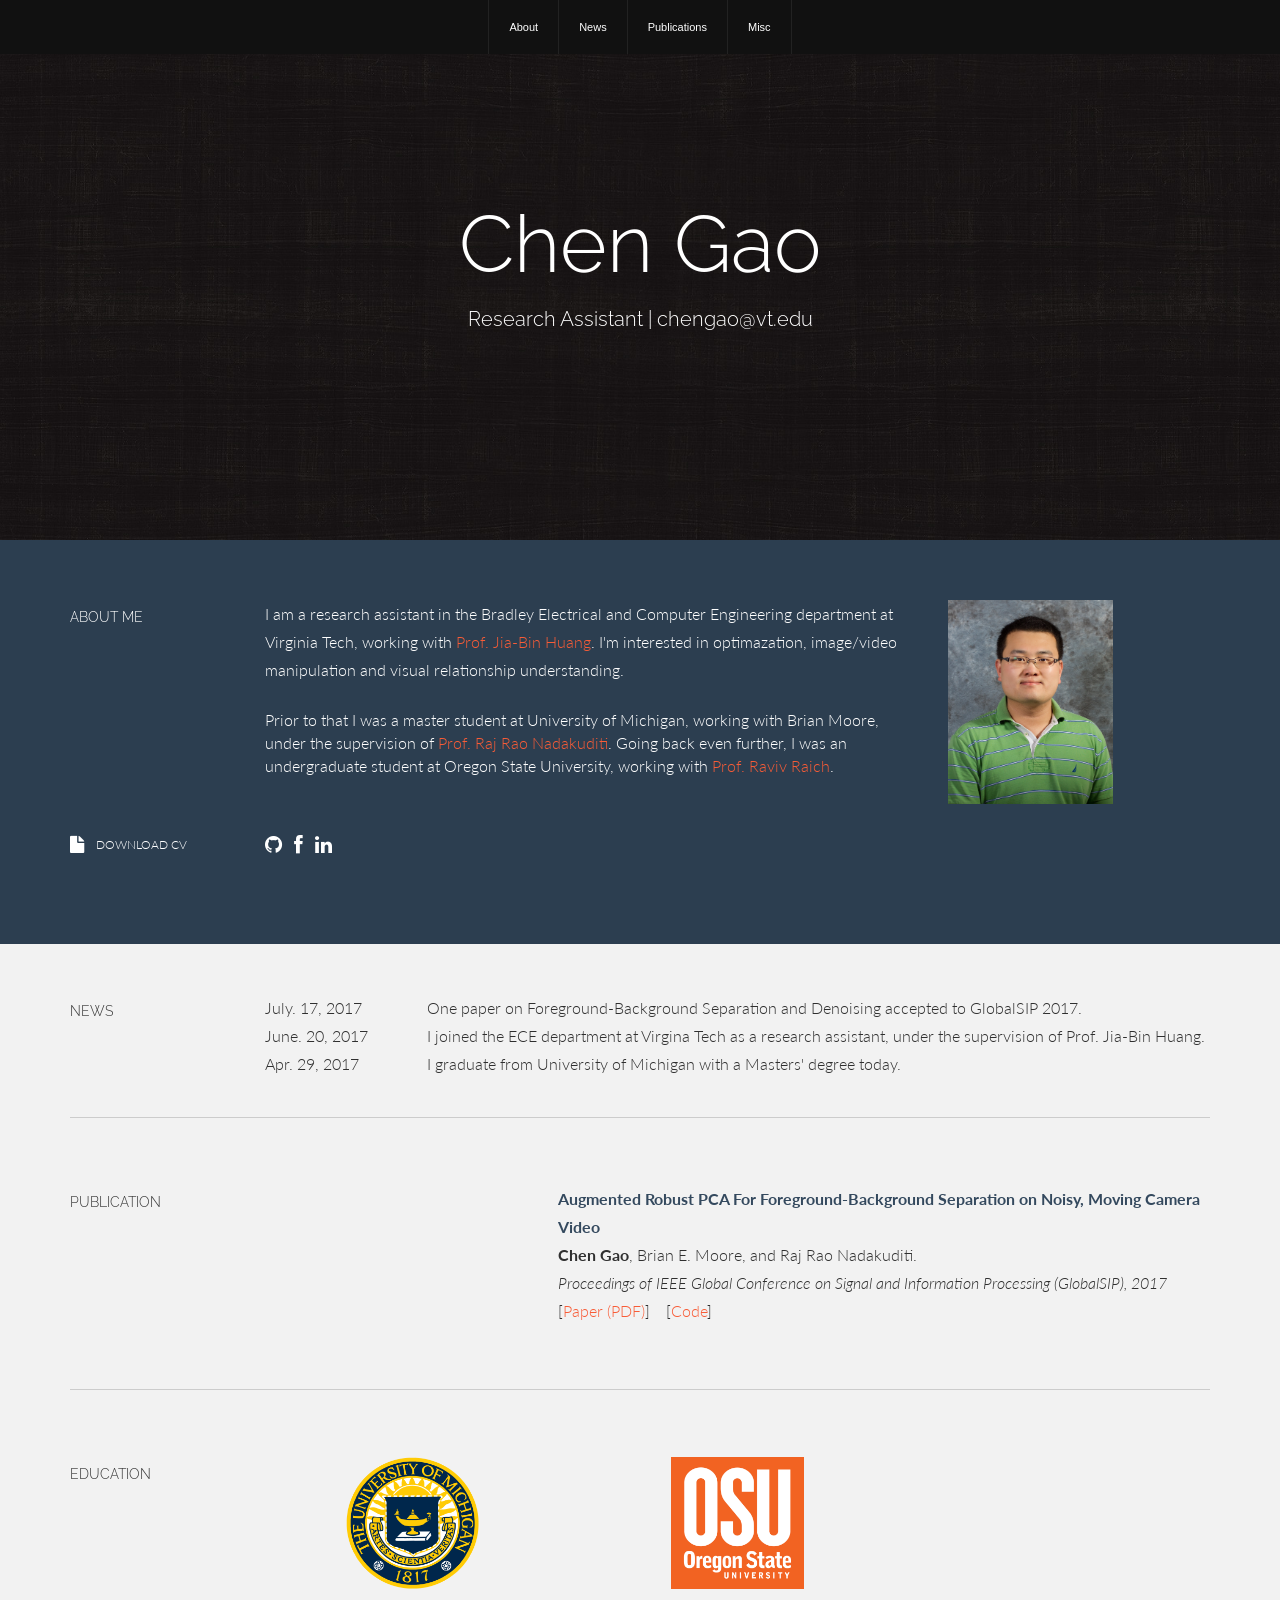
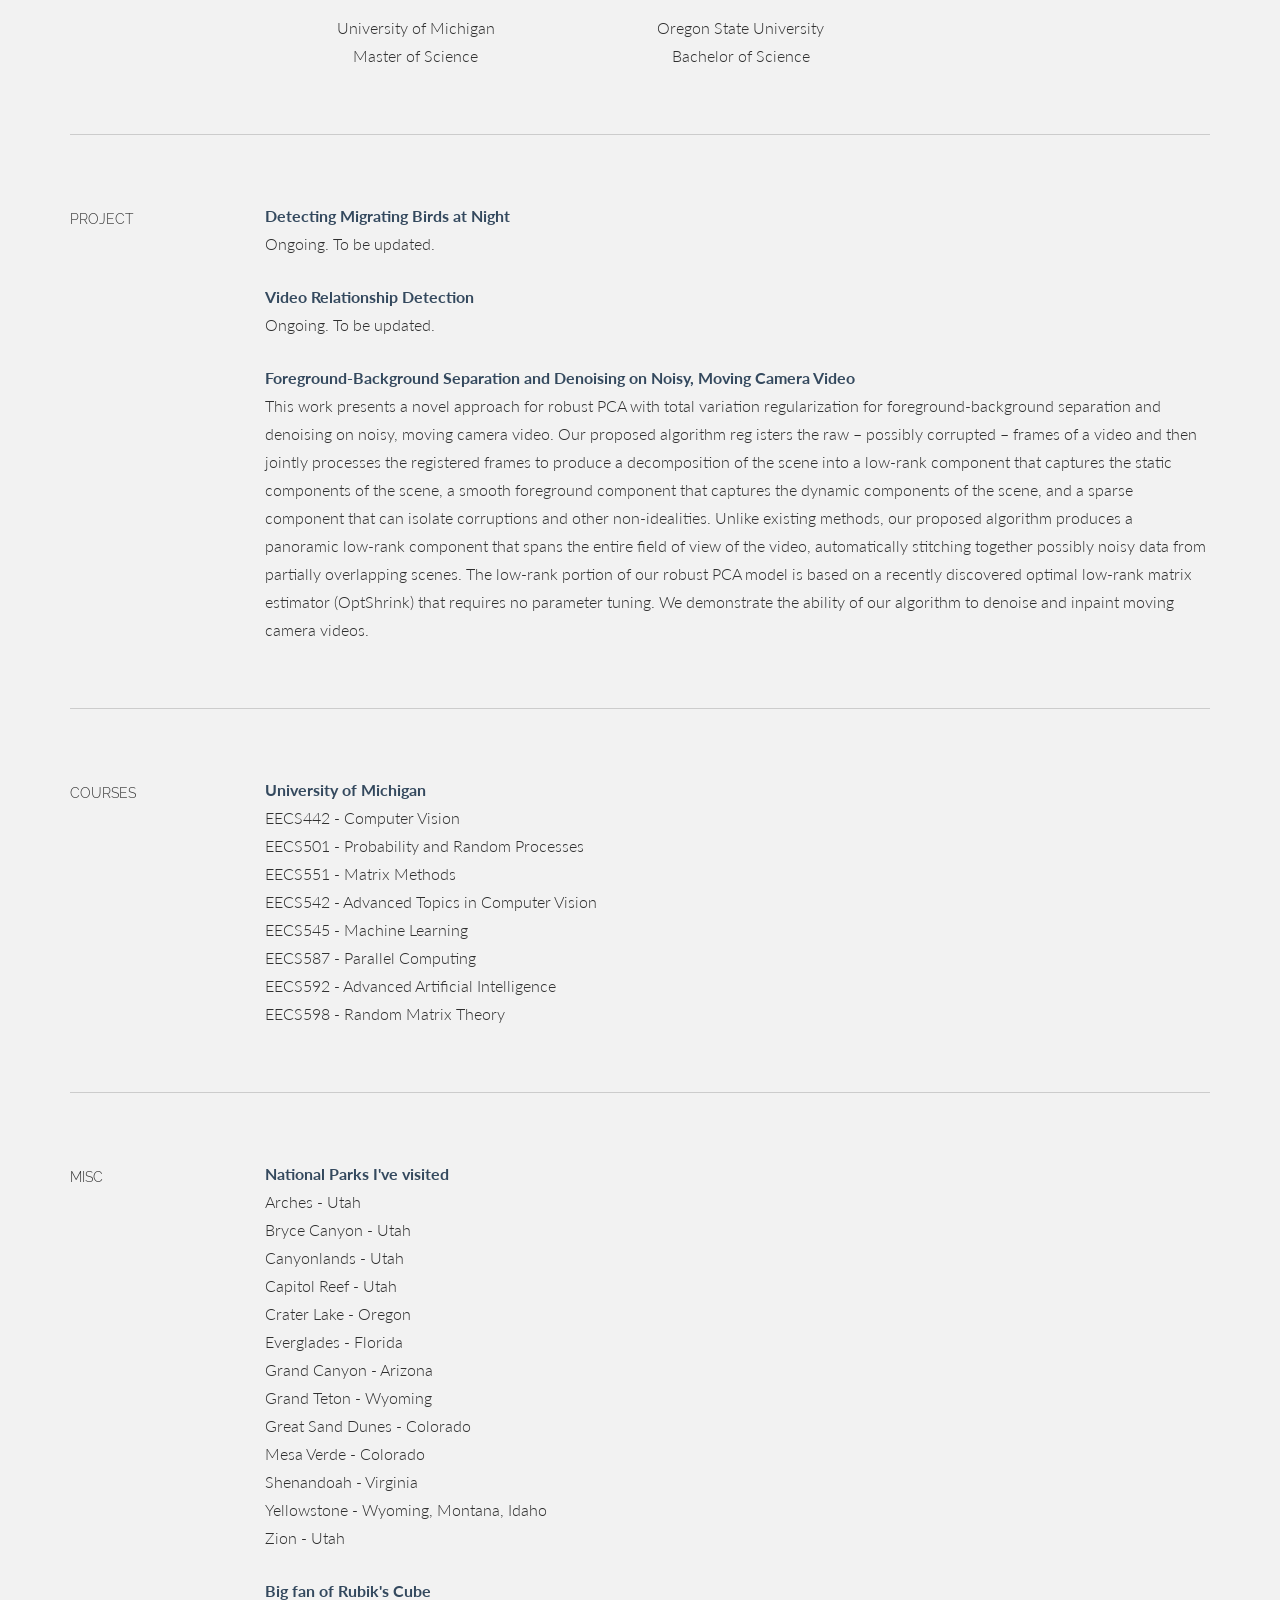
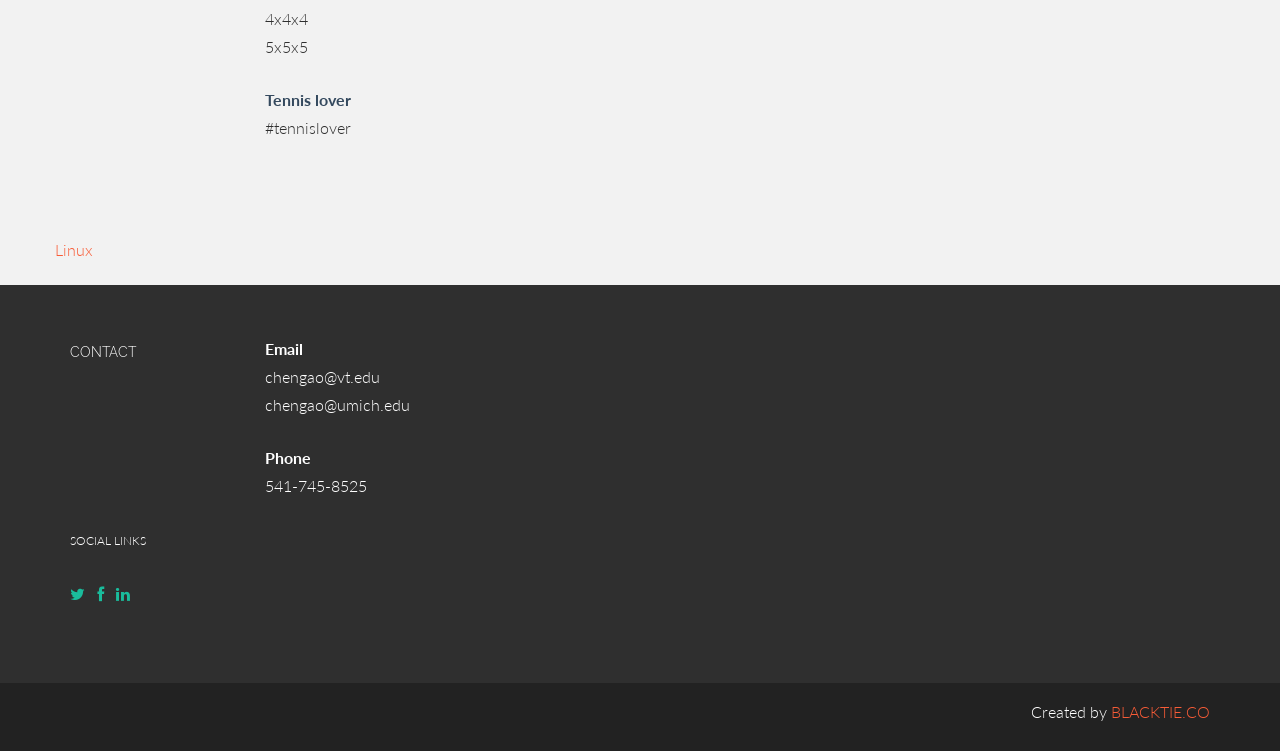
==== index.html @ 4e7c867c "Update index.html" ====
<!DOCTYPE html>
<html lang="en">
  <head>
    <meta charset="utf-8">
    <meta name="viewport" content="width=device-width, initial-scale=1.0">
    <meta name="description" content="">
    <meta name="author" content="">
    <link rel="shortcut icon" href="assets/ico/favicon.png">

    <title>Chen - Personal page</title>

    <!-- Bootstrap core CSS -->
    <link href="assets/css/bootstrap.css" rel="stylesheet">

    <!-- Custom styles for this template -->
    <link href="assets/css/main.css" rel="stylesheet">

    <link rel="stylesheet" href="assets/css/font-awesome.min.css">

    <link href='https://fonts.googleapis.com/css?family=Lato:300,400,700,300italic,400italic' rel='stylesheet' type='text/css'>
    <link href='https://fonts.googleapis.com/css?family=Raleway:400,300,700' rel='stylesheet' type='text/css'>

    <script src="assets/js/jquery.min.js"></script>
    <script type="text/javascript" src="assets/js/smoothscroll.js"></script>
    <script src="assets/js/Chart.js"></script>

    <!-- HTML5 shim and Respond.js IE8 support of HTML5 elements and media queries -->
    <!--[if lt IE 9]>
      <script src="assets/js/html5shiv.js"></script>
      <script src="assets/js/respond.min.js"></script>
    <![endif]-->

  <body data-spy="scroll" data-offset="0" data-target="#nav">

    <div id="section-topbar">
        <div id="topbar-inner">
            <div class="container">
                <div class="row">
                    <div class="dropdown">
                        <ul id="nav" class="nav">
                            <li class="hidden"><a class="page-scroll" href="#page-top"></a></li>
                            <li class="menu-item"><a class="smoothScroll" href="#about" title="About">About</a></li>
                            <li class="menu-item"><a class="smoothScroll" href="#news" title="News">News</a></li>
                            <li class="menu-item"><a class="smoothScroll" href="#paper" title="Paper">Publications</a></li>
                            <li class="menu-item"><a class="smoothScroll" href="#misc" title="Misc">Misc</a></li>
                        </ul><!--/ uL#nav -->
                    </div><!-- /.dropdown -->

                    <div class="clear"></div>
                </div><!--/.row -->
            </div><!--/.container -->

            <div class="clear"></div>
        </div><!--/ #topbar-inner -->
    </div><!--/ #section-topbar -->

    <div id="headerwrap">
        <div class="container">
            <div class="row centered">
                <div class="col-lg-12">
                    <h1>Chen Gao</h1>
                    <h3>Research Assistant | chengao@vt.edu</h3>
                </div><!--/.col-lg-12 -->
            </div><!--/.row -->
        </div><!--/.container -->
    </div><!--/.#headerwrap -->


    <section id="about" name="about"></section>
    <div id="intro">
        <div class="container">
            <div class="row">

                <div class="col-lg-2 col-lg-offset-0">
                    <h5>ABOUT ME</h5>
                </div>
                <div class="col-lg-7">
                    <p>I am a research assistant in the Bradley Electrical and Computer Engineering department at Virginia Tech, working with <a href="https://filebox.ece.vt.edu/~jbhuang/">Prof. Jia-Bin Huang</a>. I'm interested in optimazation, image/video manipulation and visual relationship understanding.</p>
                    </p>Prior to that I was a master student at University of Michigan, working with Brian Moore, under the supervision of <a href="http://web.eecs.umich.edu/~rajnrao">Prof. Raj Rao Nadakuditi</a>. Going back even further, I was an undergraduate student at Oregon State University, working with <a href="http://eecs.oregonstate.edu/people/raich-raviv">Prof. Raviv Raich</a>.</p>
                </div>
                <div class="col-lg-2">
                    <p><img class="img-responsive" src="assets/img/chengao.jpg" alt=""></p>
                </div>
                <div class="col-lg-2 col-lg-offset-0">
                    <p><a href="#"><i class="icon-file"></i></a> <sm>DOWNLOAD CV</sm></p>
                </div>
                    <div class="col-lg-2">
                    <p>
                        <a href="https://github.com/gaochen315"><i class="icon-github"></i></a>
                        <a href="https://www.facebook.com/ChenGao315"><i class="icon-facebook"></i></a>
                        <a href="https://www.linkedin.com/in/chen-gao-729649a0/"><i class="icon-linkedin"></i></a>
                    </p>
                </div>

            </div><!--/.row -->
        </div><!--/.container -->
    </div><!--/ #intro -->

    <section id="news" name="news"></section>
    <div class="container desc">
        <div class="row">
                <div class="col-lg-2 col-lg-offset-0">
                    <h5>NEWS</h5>
                </div>
                <div class="col-lg-10">
                    <div class="row">
                        <div class="col-sm-2">
                            <pp class='text-left'> July. 17, 2017 </pp>
                        </div>
                        <div class="col-sm-10"> <pp class='text-left'>
                            One paper on Foreground-Background Separation and Denoising accepted to GlobalSIP 2017.
                        </pp> </div>
                        <div class="col-sm-2">
                            <pp class='text-left'> June. 20, 2017 </pp>
                        </div>
                        <div class="col-sm-10"> <pp class='text-left'>
                            I joined the ECE department at Virgina Tech as a research assistant, under the supervision of Prof. Jia-Bin Huang.
                        </pp> </div>
                        <div class="col-sm-2">
                            <pp class="text-left"> Apr. 29, 2017 </pp>
                        </div>
                        <div class="col-sm-10"> <pp class='text-left'>
                            I graduate from University of Michigan with a Masters' degree today.
                        </pp> </div>
                    </div>
                </div>
        </div><!--/.row -->
        <br>
        <hr>
    </div><!--/.container -->

    <!-- <section id="resume" name="resume"></section> -->
    <!--EDUCATION DESCRIPTION -->
    <!--
    <div class="container desc">
        <div class="row">

                <div class="col-lg-2 col-lg-offset-1">
                    <h5>EDUCATION</h5>
                </div>
                <div class="col-lg-6">
                    <p><t>University of Michigan</t><br/>
                        Master of Science <br/>
                    </p>
                </div>
                <div class="col-lg-6 col-lg-offset-3">
                    <p><t>Oregon State University</t><br/>
                        Bachelor of Science <br/>
                    </p>
                </div>

        </div>
        <br>
        <hr>
    </div> -->
    <section id="paper" name="paper"></section>
        <div class="container desc">
        <div class="row">

                <div class="col-lg-2 col-lg-offset-0">
                    <h5>PUBLICATION</h5>
                </div>
                <div class="col-lg-3">
                    <p><img class="img-responsive" src="assets/img/movie.gif" alt=""></p>
                </div>
                <div class="col-lg-7">
                    <p><t>Augmented Robust PCA For Foreground-Background Separation on Noisy, Moving Camera Video</t><br/>
                        <b>Chen Gao</b>, Brian E. Moore, and Raj Rao Nadakuditi. <br/>
                        <i>Proceedings of IEEE Global Conference on Signal and Information Processing (GlobalSIP), 2017</i> <br/>
                        [<a href="#">Paper (PDF)</a>]  &nbsp;&nbsp; [<a href="#">Code</a>]<br/>
                    </p>
                </div>
        </div><!--/.row -->
        <br>
        <hr>
    </div><!--/.container -->


    <!--EDUCATION DESCRIPTION -->
    <div class="container desc">
        <div class="row">
                <div class="col-lg-2 col-lg-offset-0">
                    <h5>EDUCATION</h5>
                </div>
                <div class="col-lg-10">
                    <div class="row">
                        <div class="col-sm-2 col-sm-offset-1">
                            <p><img class="img-responsive" src="assets/img/umich.png" alt=""></p>
                        </div>
                        <div class="col-sm-2 col-sm-offset-2">
                            <p><img class="img-responsive" src="assets/img/osu.png" alt=""></p>
                        </div>
                    </div>
                    <div class="row">
                        <div class="col-sm-3 col-sm-offset-1_2">
                            <p class="text-center">University of Michigan <br/> Master of Science</p>
                        </div>
                        <div class="col-sm-3 col-sm-offset-1">
                            <p class="text-center">Oregon State University <br/> Bachelor of Science</p>
                        </div>
                    </div>
                </div>
        </div><!--/.row -->
        <br/>
        <hr>
    </div><!--/.container -->



    <!--WORK DESCRIPTION -->
    <div class="container desc">
        <div class="row">

                <div class="col-lg-2 col-lg-offset-0">
                    <h5>PROJECT</h5>
                </div>
                <div class="col-lg-10">
                    <p><t>Detecting Migrating Birds at Night</t><br/>
                    Ongoing. To be updated.

                    <p><t>Video Relationship Detection</t><br/>
                    Ongoing. To be updated.

                    <p><t>Foreground-Background Separation and Denoising on Noisy, Moving Camera Video</t><br/>
                    This work presents a novel approach for robust PCA with total variation regularization for foreground-background separation and denoising on noisy, moving camera video. Our proposed algorithm reg
                    isters the raw – possibly corrupted – frames of a video and then jointly processes the registered frames to produce a decomposition of the scene into a low-rank component that captures the static components of the scene, a smooth foreground component that captures the dynamic components of the scene, and a sparse component that can isolate corruptions and other non-idealities. Unlike existing methods, our proposed algorithm produces a panoramic low-rank component that spans the entire field of view of the video, automatically stitching together possibly noisy data from partially overlapping scenes. The low-rank portion of our robust PCA model is based on a recently discovered optimal low-rank matrix estimator (OptShrink) that requires no parameter tuning. We demonstrate the ability of our algorithm to denoise and inpaint moving camera videos.
                </div>

        </div><!--/.row -->
        <br>
        <hr>
    </div><!--/.container -->

    <!--AWARDS DESCRIPTION -->
    <div class="container desc">
        <div class="row">
                <div class="col-lg-2 col-lg-offset-0">
                    <h5>COURSES</h5>
                </div>
                <div class="col-lg-10">
                    <p><t>University of Michigan</t><br/>
                        EECS442 - Computer Vision <br/>
                        EECS501 - Probability and Random Processes <br/>
                        EECS551 - Matrix Methods <br/>
                        EECS542 - Advanced Topics in Computer Vision <br/>
                        EECS545 - Machine Learning <br/>
                        EECS587 - Parallel Computing <br/>
                        EECS592 - Advanced Artificial Intelligence <br/>
                        EECS598 - Random Matrix Theory <br/>
                    </p>
                </div>
        </div><!--/.row -->
        <br>
        <hr>
    </div><!--/.container -->

    <section id="misc" name="misc"></section>
    <div class="container desc">
        <div class="row">
                <div class="col-lg-2 col-lg-offset-0">
                    <h5>MISC</h5>
                </div>
                <div class="col-lg-10">
                    <p><t>National Parks I've visited</t><br/>
                        Arches - Utah <br/>
                        Bryce Canyon - Utah <br/>
                        Canyonlands - Utah <br/>
                        Capitol Reef - Utah <br/>
                        Crater Lake - Oregon <br/>
                        Everglades - Florida <br/>
                        Grand Canyon - Arizona <br/>
                        Grand Teton - Wyoming <br/>
                        Great Sand Dunes - Colorado <br/>
                        Mesa Verde - Colorado <br/>
                        Shenandoah - Virginia <br/>
                        Yellowstone - Wyoming, Montana, Idaho <br/>
                        Zion - Utah <br/>

                    <p><t>Big fan of Rubik's Cube</t><br/>
                    4x4x4 <br/>
                    5x5x5 <br/>

                    <p><t>Tennis lover</t><br/>
                    #tennislover <br/>
                </div>
        </div><!--/.row -->
        <br>
    </div><!--/.container -->
  
    
    <section id="notes" name="misc"></section>
    <div class="container desc">
        <div class="row">
                    <a href="https://github.com/gaochen315/gaochen315.github.io/Note">Linux</a> <br/>
                </div>
        </div><!--/.row -->
        <br>
    </div><!--/.container -->
  
  
    <section id="contact" name="contact"></section>
    <!--FOOTER DESCRIPTION -->
    <div id="footwrap">
        <div class="container">
            <div class="row">

                <div class="col-lg-2 col-lg-offset-0">
                    <h5>CONTACT</h5>
                </div>
                <div class="col-lg-10">
                    <p><t>Email</t><br/>
                        chengao@vt.edu <br/>
                        chengao@umich.edu <br/>
                    </p>
                    <p><t>Phone</t><br/>
                        541-745-8525 <br/>
                    </p>
                </div>
                <div class="col-lg-2 col-lg-offset-0">
                    <p><sm>SOCIAL LINKS</sm></p>
                    <p>
                        <a href="#"><i class="icon-twitter"></i></a>
                        <a href="https://www.facebook.com/ChenGao315"><i class="icon-facebook"></i></a>
                        <a href="https://www.linkedin.com/in/chen-gao-729649a0/"><i class="icon-linkedin"></i></a>
                    </p>
                </div>
            </div><!--/.row -->
        </div><!--/.container -->
    </div><!--/ #footer -->

    <div id="c">
        <div class="container">
            <p>Created by <a href="http://www.blacktie.co">BLACKTIE.CO</a></p>
        </div>
    </div>

     <!-- Bootstrap core JavaScript
    ================================================== -->
    <!-- Placed at the end of the document so the pages load faster -->
    <script src="assets/js/bootstrap.js"></script>
  </body>
</html>
---- assets/css/main.css ----
/* Author: Carlos Alvarez
 * URL: http://alvarez.is
 *
 * Project Name: Kelvin - Free Bootstrap 3 Resume Theme
 * Version: 1.0
 * URL: http://blacktie.co
 */

body {
  background-color: #f2f2f2;
    font-family: "Lato";
    font-weight: 300;
    font-size: 16px;
    color: #555;

    -webkit-font-smoothing: antialiased;
    -webkit-overflow-scrolling: touch;
}

/* Titles */
h1, h2, h3, h4, h5, h6 {
    font-family: "Raleway";
    font-weight: 300;
    color: #333;
}


/* Paragraph & Typographic */
p {
    line-height: 28px;
    margin-bottom: 25px;
}

pp {
    line-height: 28px;
    margin-bottom: 10px;
}

.centered {
    text-align: center;
}

/* Links */
a {
    color: #f85c37;
    word-wrap: break-word;

    -webkit-transition: color 0.1s ease-in, background 0.1s ease-in;
    -moz-transition: color 0.1s ease-in, background 0.1s ease-in;
    -ms-transition: color 0.1s ease-in, background 0.1s ease-in;
    -o-transition: color 0.1s ease-in, background 0.1s ease-in;
    transition: color 0.1s ease-in, background 0.1s ease-in;
}

a:hover,
a:focus {
    color: #7b7b7b;
    text-decoration: none;
    outline: 0;
}

a:before,
a:after {
    -webkit-transition: color 0.1s ease-in, background 0.1s ease-in;
    -moz-transition: color 0.1s ease-in, background 0.1s ease-in;
    -ms-transition: color 0.1s ease-in, background 0.1s ease-in;
    -o-transition: color 0.1s ease-in, background 0.1s ease-in;
    transition: color 0.1s ease-in, background 0.1s ease-in;
}

 hr {
    display: block;
    height: 1px;
    border: 0;
    border-top: 1px solid #ccc;
    margin: 1em 0;
    padding: 0;
}


/*---------------------------------------------------
	3.1 Topbar
---------------------------------------------------*/

#section-topbar {
	position: fixed;
	top: 0;
	left: 0;
	right: 0;
	z-index: 10000;
	overflow: visible;
	font: normal 16px/24px  'Open Sans', "Helvetica Neue", Helvetica, Arial, sans-serif;
}

#section-topbar a {
  color: #fff;
}

#topbar-inner {
	background: #111;
	line-height: 0;
	text-align: center;
}

/*
	Top Bar

	By default, top navigation bar uses "fixed" position
*/
#section-topbar ul#nav {
	display: inline-block;
	position: relative;
	margin: 0;
	padding: 0;

	border-right: 1px solid #222;

	/* For IE, the outcast */
	zoom:1;
	*display: inline;
}

#section-topbar ul#nav > li {
	display: block;
    float: left;
    padding: 0;
}


#section-topbar ul#nav a {
  display: block;
  font: normal 11px/18px "Helvetica Neue", Helvetica, Arial, sans-serif;
  text-decoration: none;
  padding: 18px 20px 18px 20px;
  border-left: 1px solid #222;
}

	#section-topbar ul#nav a:hover {
	  background: #222;
	  text-decoration: none;
	  border-left: 1px solid #111;
	}

	#section-topbar ul#nav .active a {
		background: #44bbaa;
		border-left: 1px solid #111;
	}

		#section-topbar ul#nav .active a:hover {
			background: #44bbaa;
		}
#section-topbar i {
	font-size: 25px;
}
/*---------------------------------------------------
	SECTION WRAPS
---------------------------------------------------*/

/* Header Wrap */
#headerwrap {
	background: url(../img/header-bg.jpg) no-repeat center top;
	margin-top: 40px;
	padding-top:140px;
	text-align:center;
	background-attachment: relative;
	background-position: center center;
	min-height: 500px;
	width: 100%;
	
    -webkit-background-size: 100%;
    -moz-background-size: 100%;
    -o-background-size: 100%;
    background-size: 100%;

    -webkit-background-size: cover;
    -moz-background-size: cover;
    -o-background-size: cover;
    background-size: cover;
}

#headerwrap h1 {
	font-size: 80px;
	color: white;
}

#headerwrap h3 {
	font-size: 20px;
	color: white;
}

/* Intnro Wrap */

#intro {
	background: #2c3e50;
	padding-top: 60px;
	padding-bottom: 60px;
	color: white;
} 

#intro h5, p,pp {
	color: white;
}

#intro i {
	color: white;
	font-size: 20px;
	padding-right: 8px;
	vertical-align: middle;
}


#skillswrap {
	background: #2c3e50;
	padding-top: 60px;
	padding-bottom: 60px;
	color: white;
}

#skillswrap h5, p, pp {
	color: white;
}

#footwrap {
	background: #2f2f2f;
	padding-top: 50px;
	padding-bottom: 50px;
}

#footwrap p, pp{
	color: white;
}

#footwrap h5 {
	color: white;
}


#footwrap t {
	font-weight: 700;
}

#footwrap i {
	padding-right: 8px;
	color: #1abc9c;
}

/* Copyright Wrap */

#c {
	background: #222222;
	padding-top: 15px;
	text-align: right;
}

#c p, pp {
	color: white
}



/* Global Values */

.desc {
	padding-top: 50px;
}

.desc p, pp {
	color: #2f2f2f;
}

.desc t {
	color: #34495e;
	font-weight: 700;
}

.desc imp {
	padding: 6px;
	color: white;
	background: #34495e;
}

.desc more {
	color: #95a5a6;
}


sm {
	font-size: 12px;
}
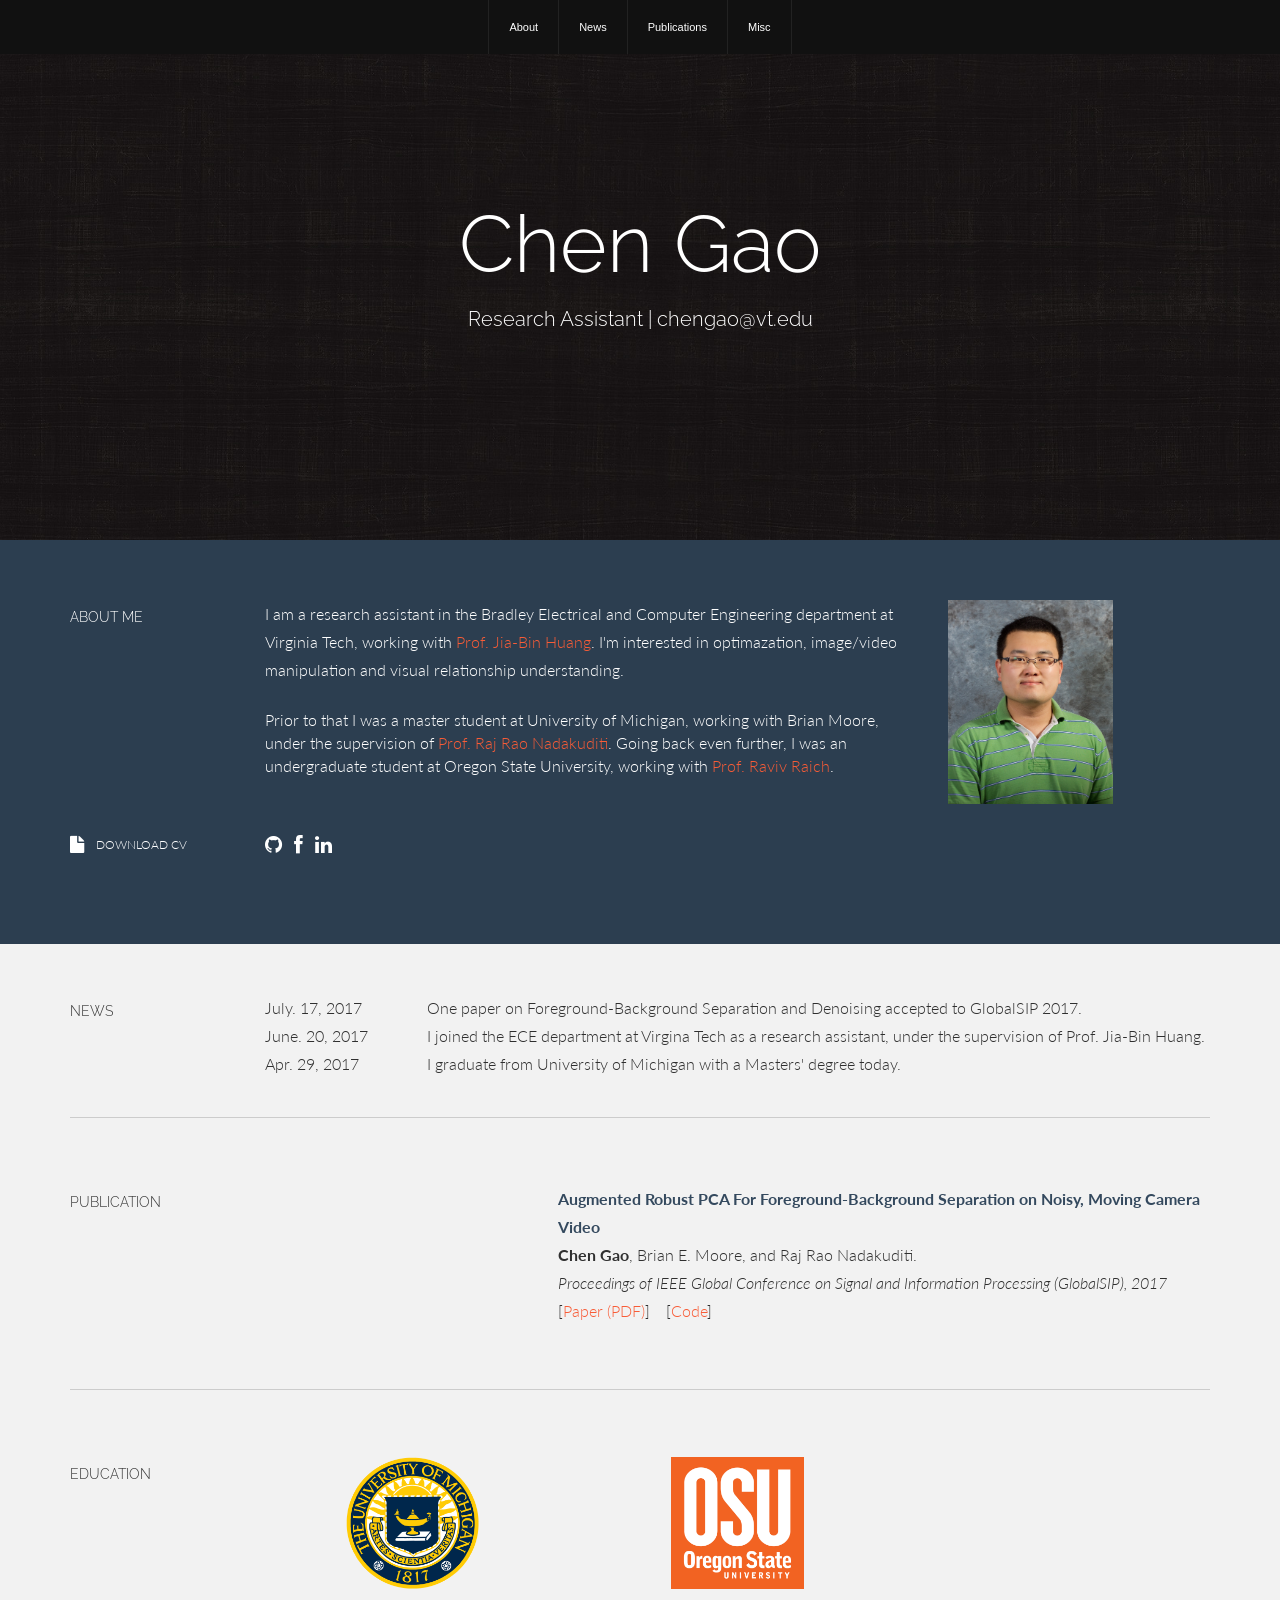
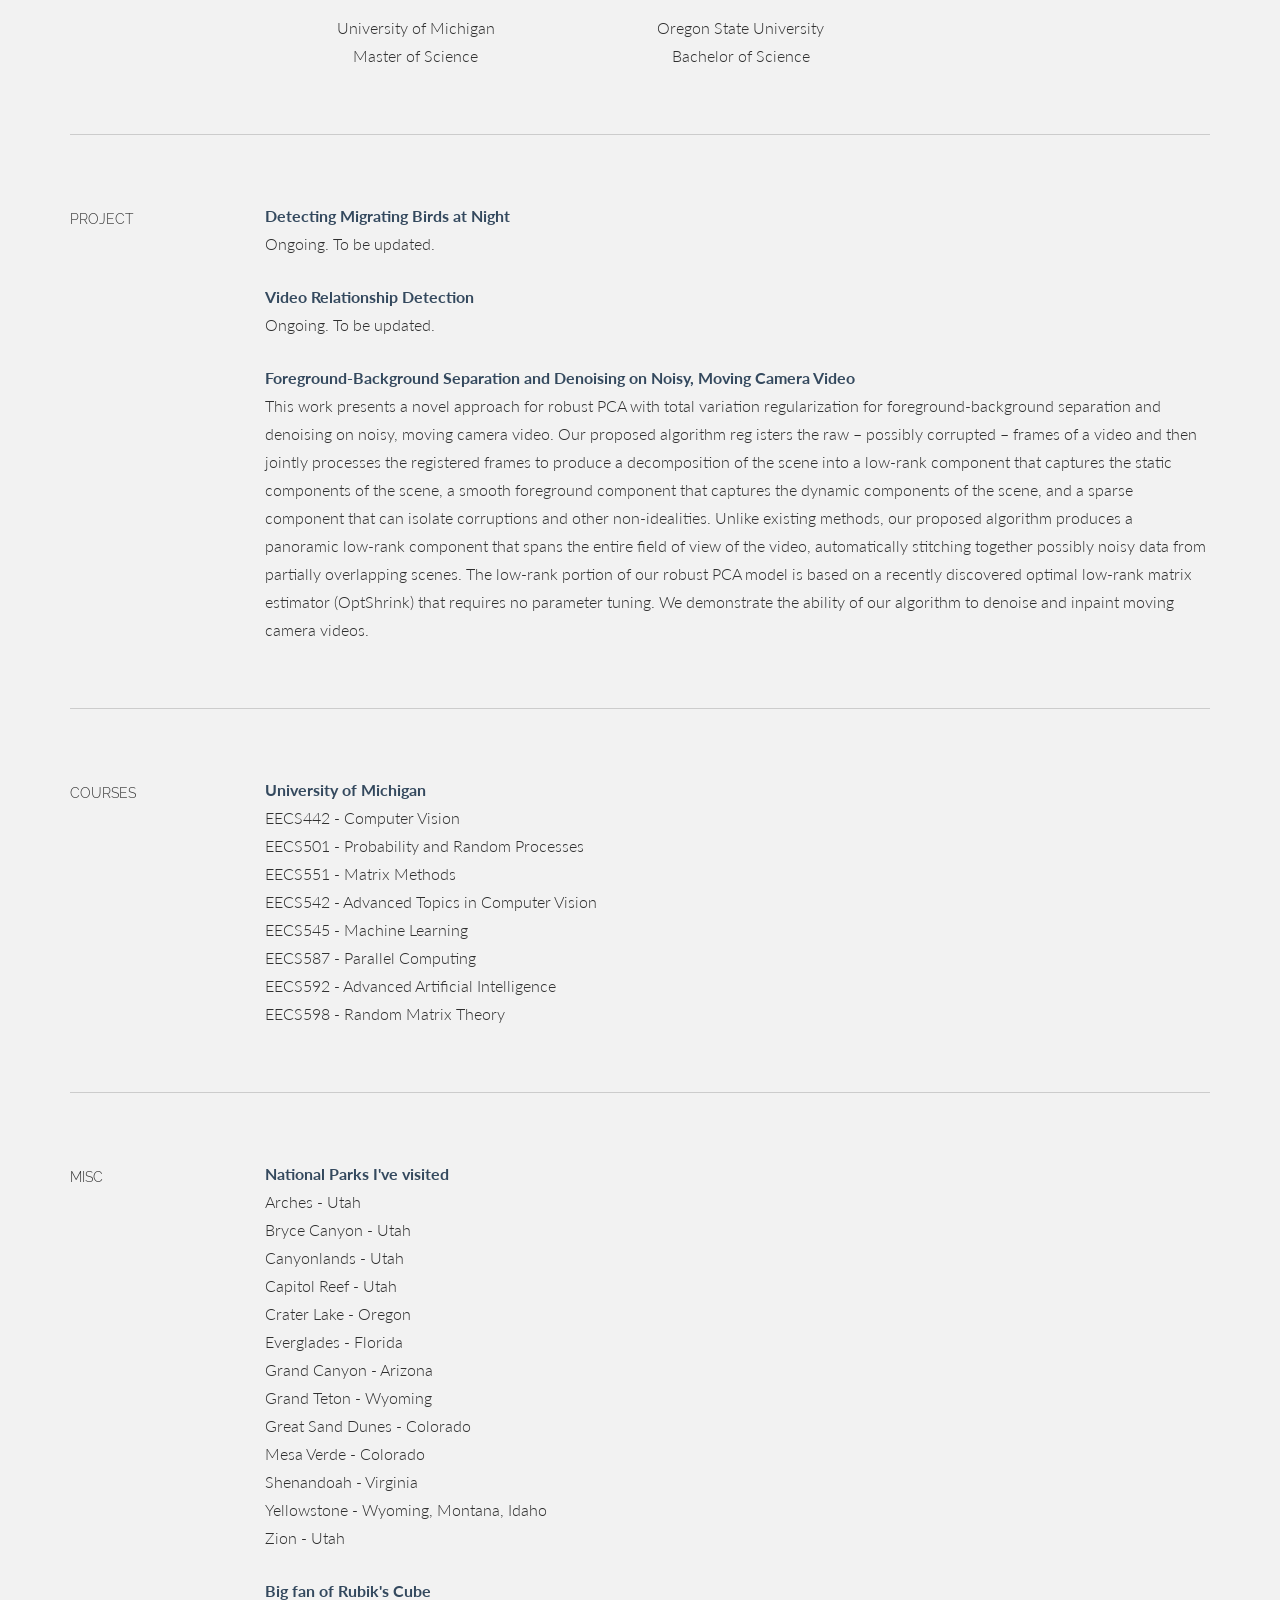
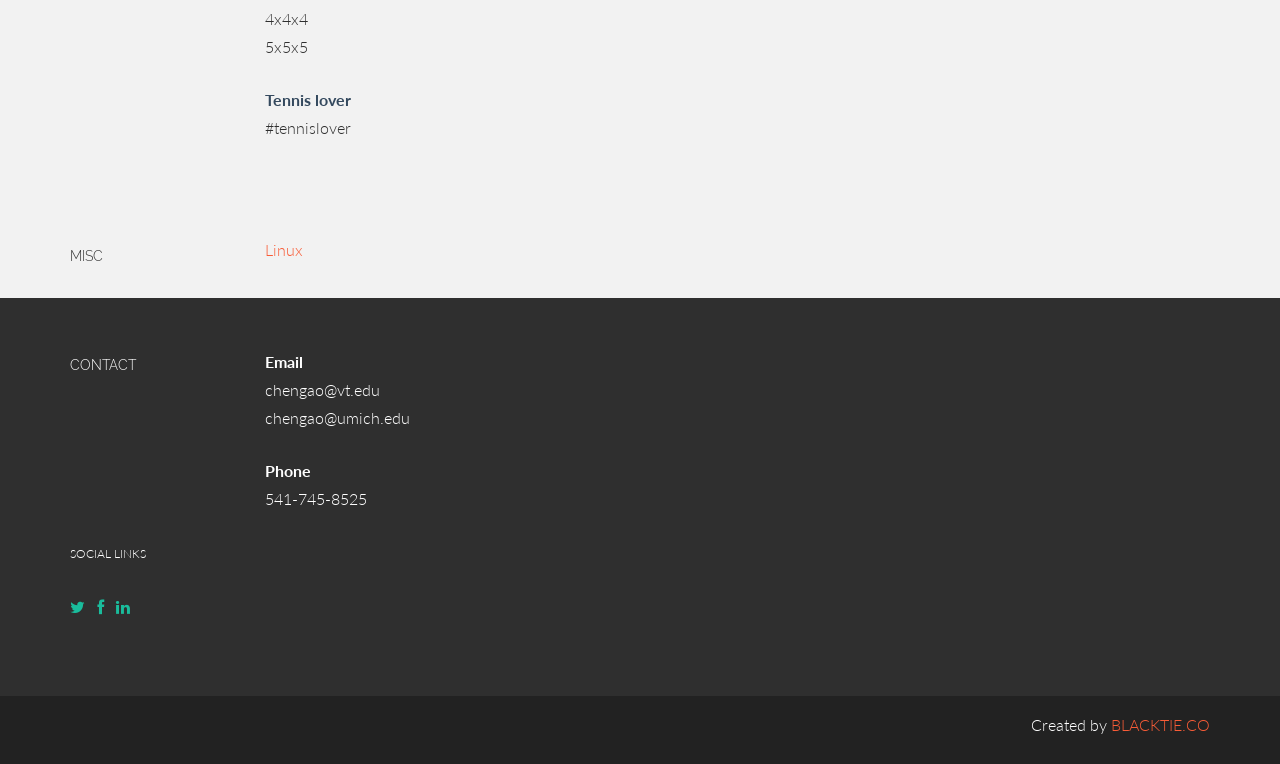
==== commit 15004824: "Update index.html" ====
--- a/index.html
+++ b/index.html
@@ -291,7 +291,11 @@
     <section id="notes" name="misc"></section>
     <div class="container desc">
         <div class="row">
-                    <a href="https://github.com/gaochen315/gaochen315.github.io/Note">Linux</a> <br/>
+          <div class="col-lg-2 col-lg-offset-0">
+                    <h5>MISC</h5>
+                </div>
+                <div class="col-lg-10">
+                    <a href="https://github.com/gaochen315/gaochen315.github.io/Note.html">Linux</a> <br/>
                 </div>
         </div><!--/.row -->
         <br>
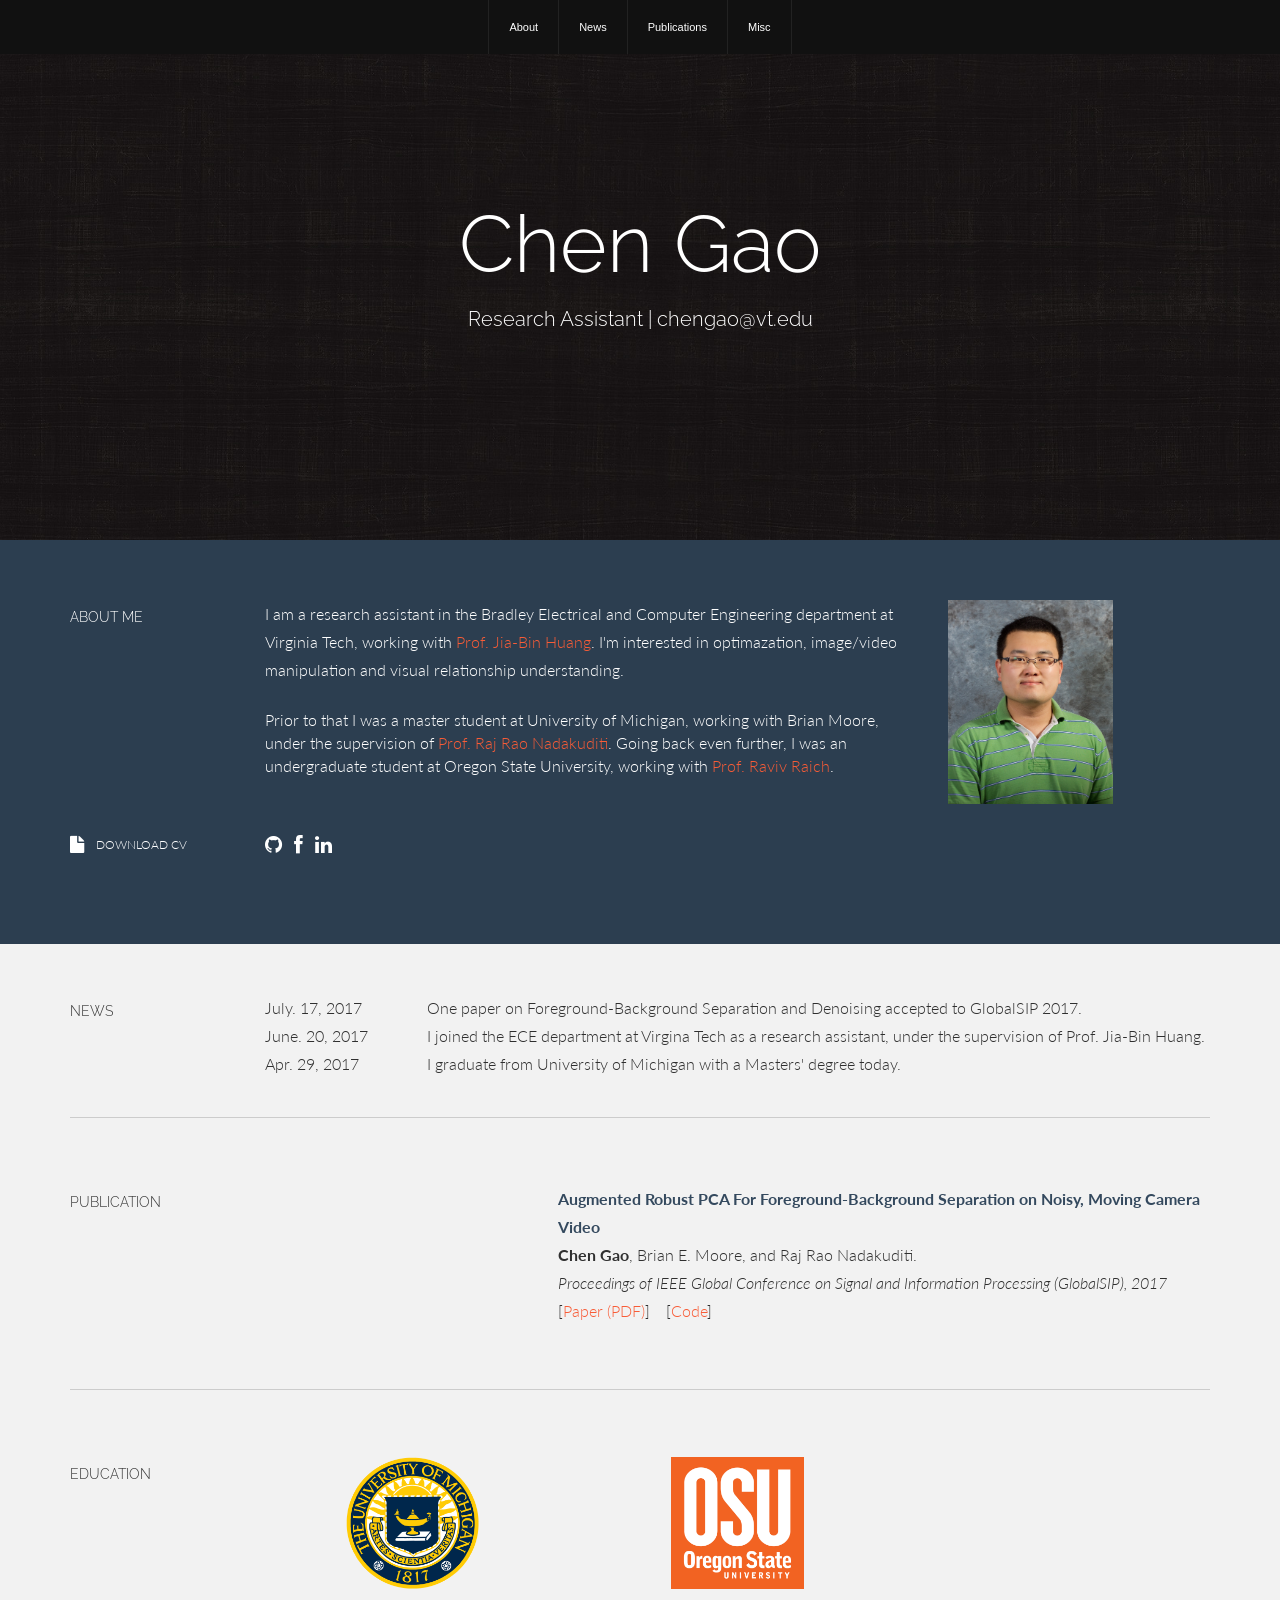
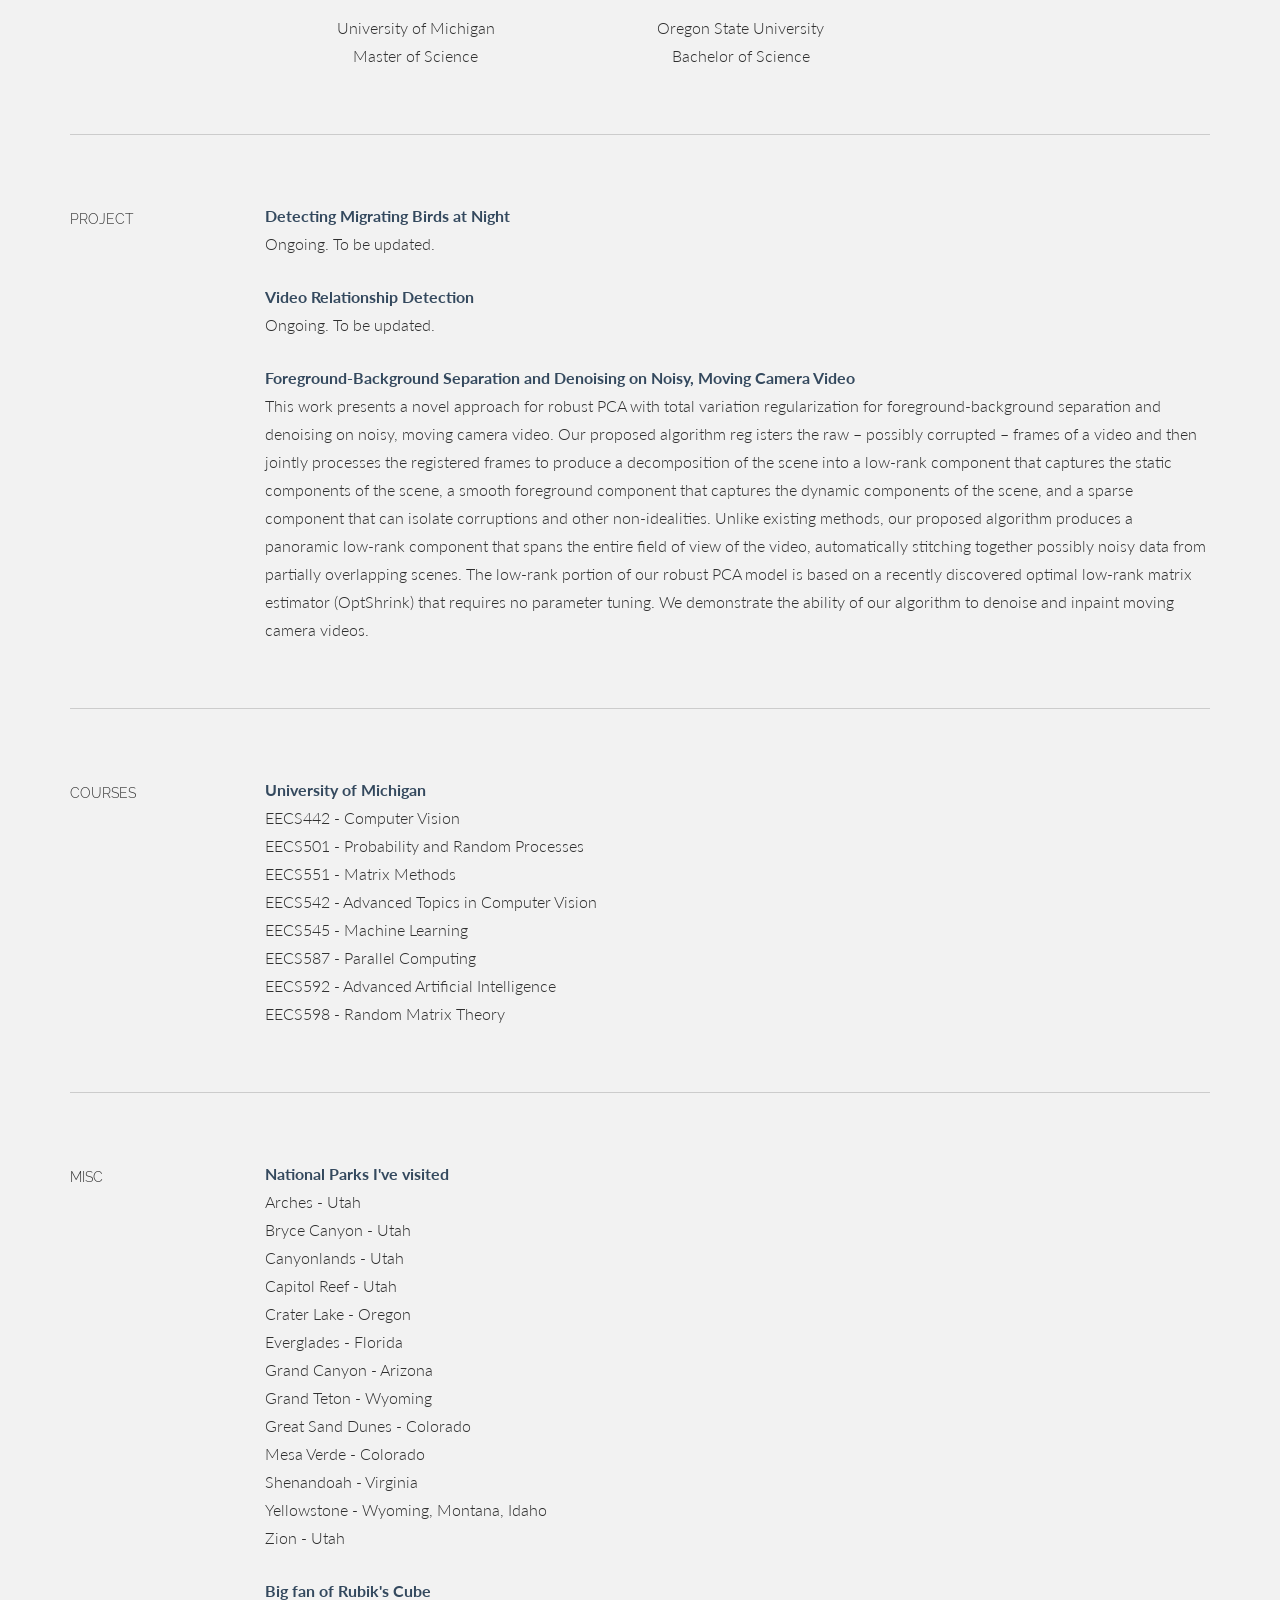
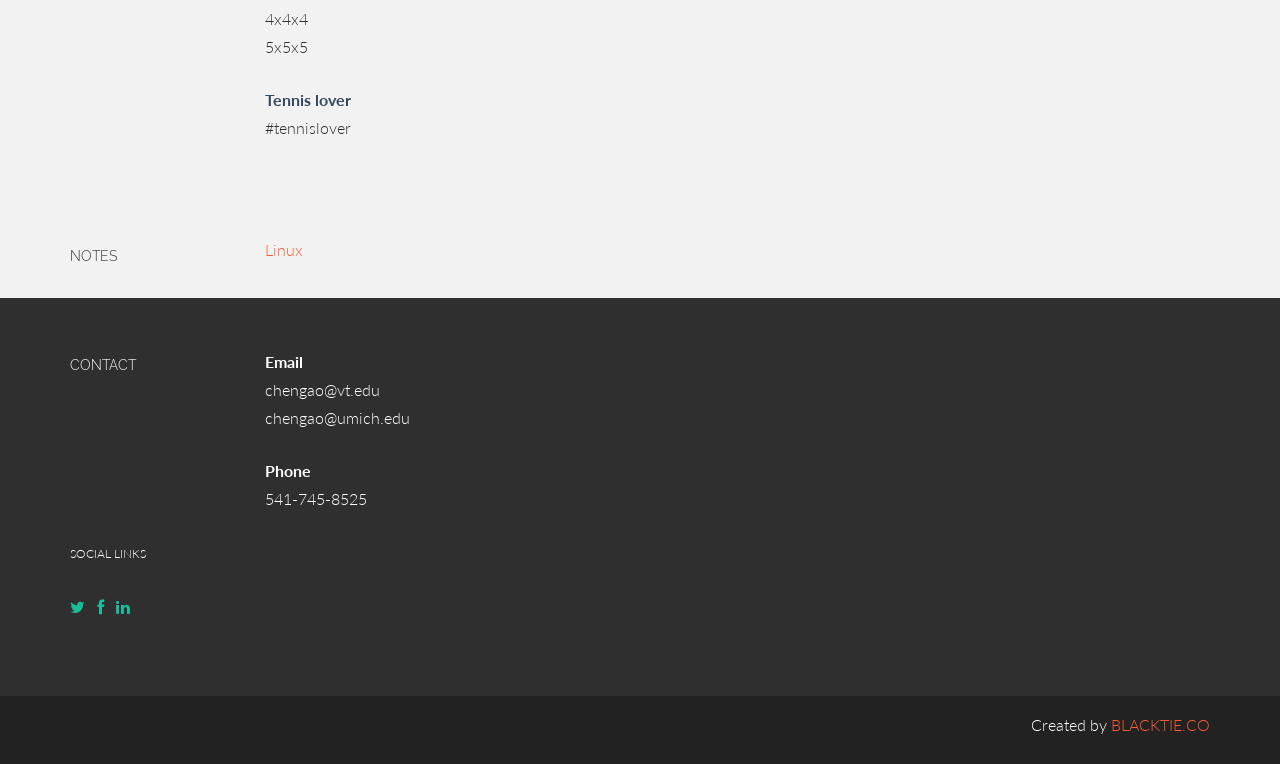
==== commit 20d53870: "Update index.html" ====
--- a/index.html
+++ b/index.html
@@ -292,10 +292,10 @@
     <div class="container desc">
         <div class="row">
           <div class="col-lg-2 col-lg-offset-0">
-                    <h5>MISC</h5>
-                </div>
-                <div class="col-lg-10">
-                    <a href="https://github.com/gaochen315/gaochen315.github.io/Note.html">Linux</a> <br/>
+                    <h5>NOTES</h5>
+                </div>
+                <div class="col-lg-10">
+                    <a href="Note.html">Linux</a> <br/>
                 </div>
         </div><!--/.row -->
         <br>
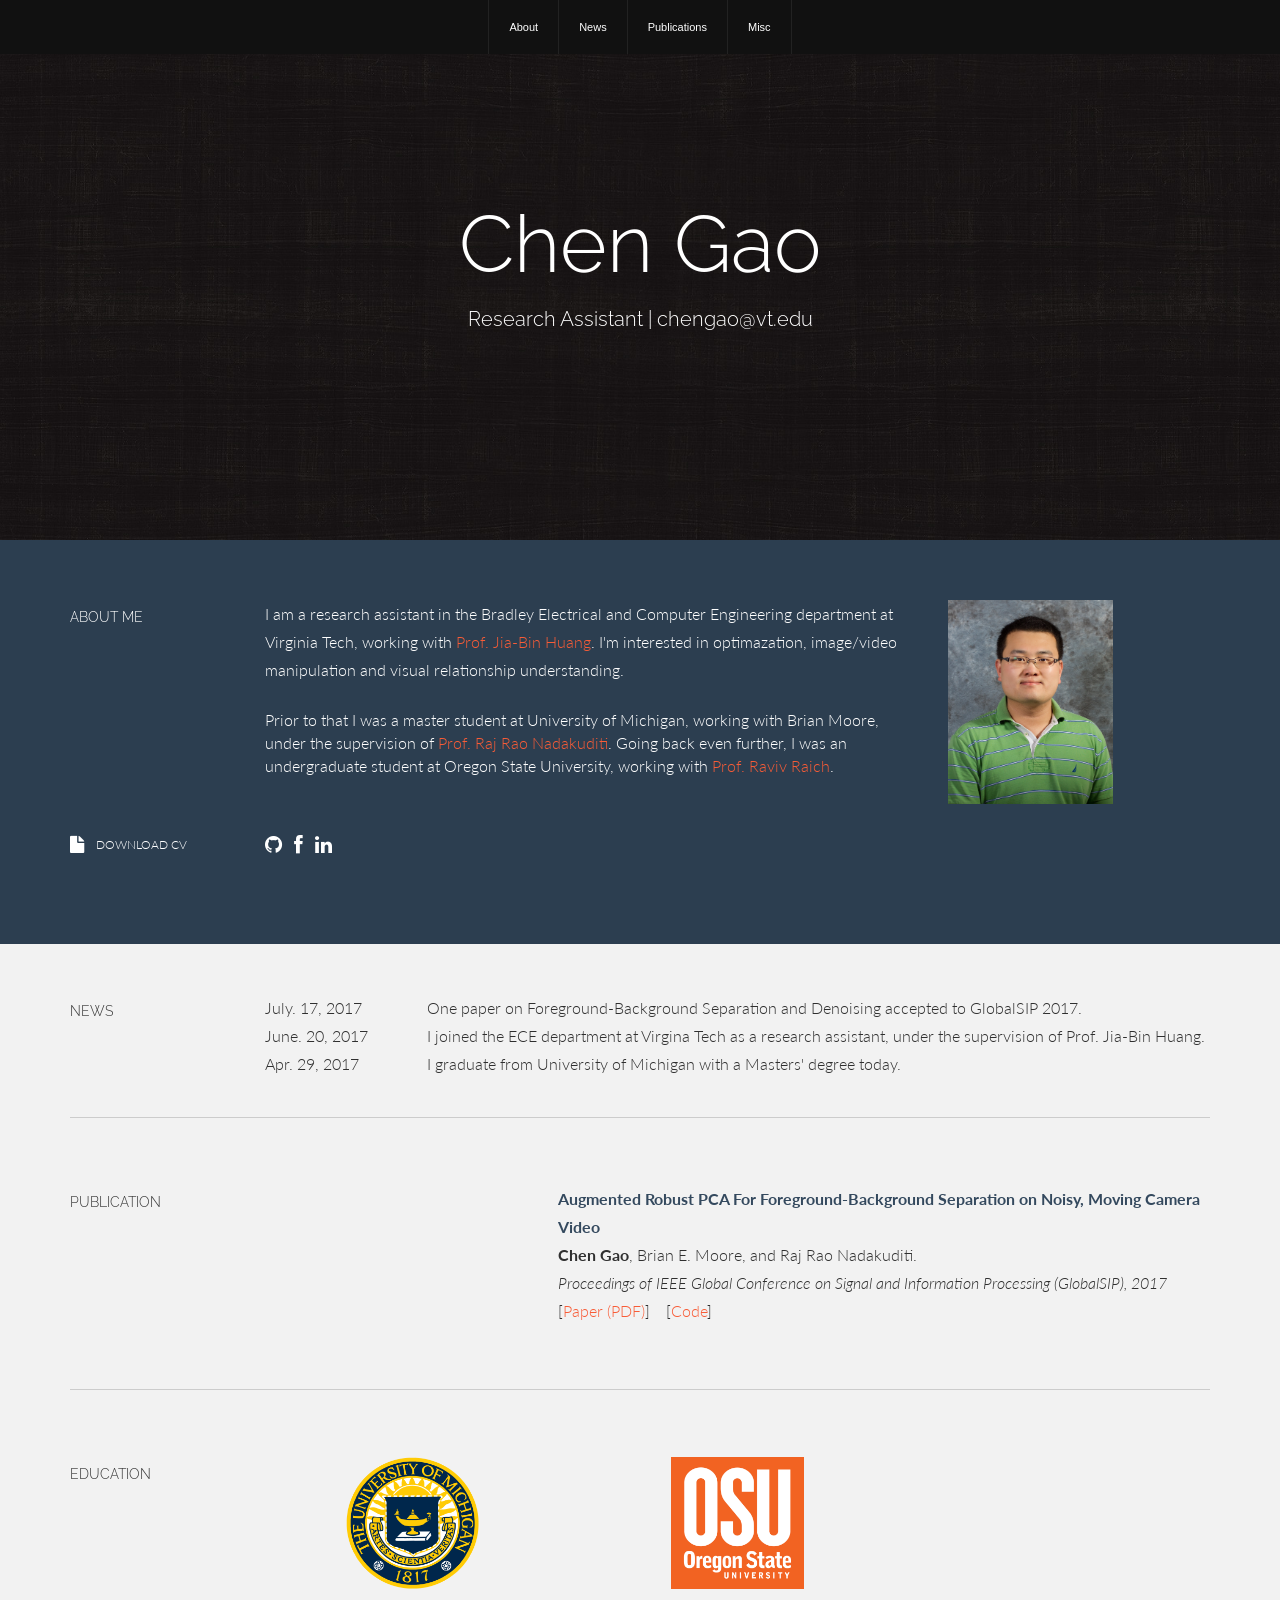
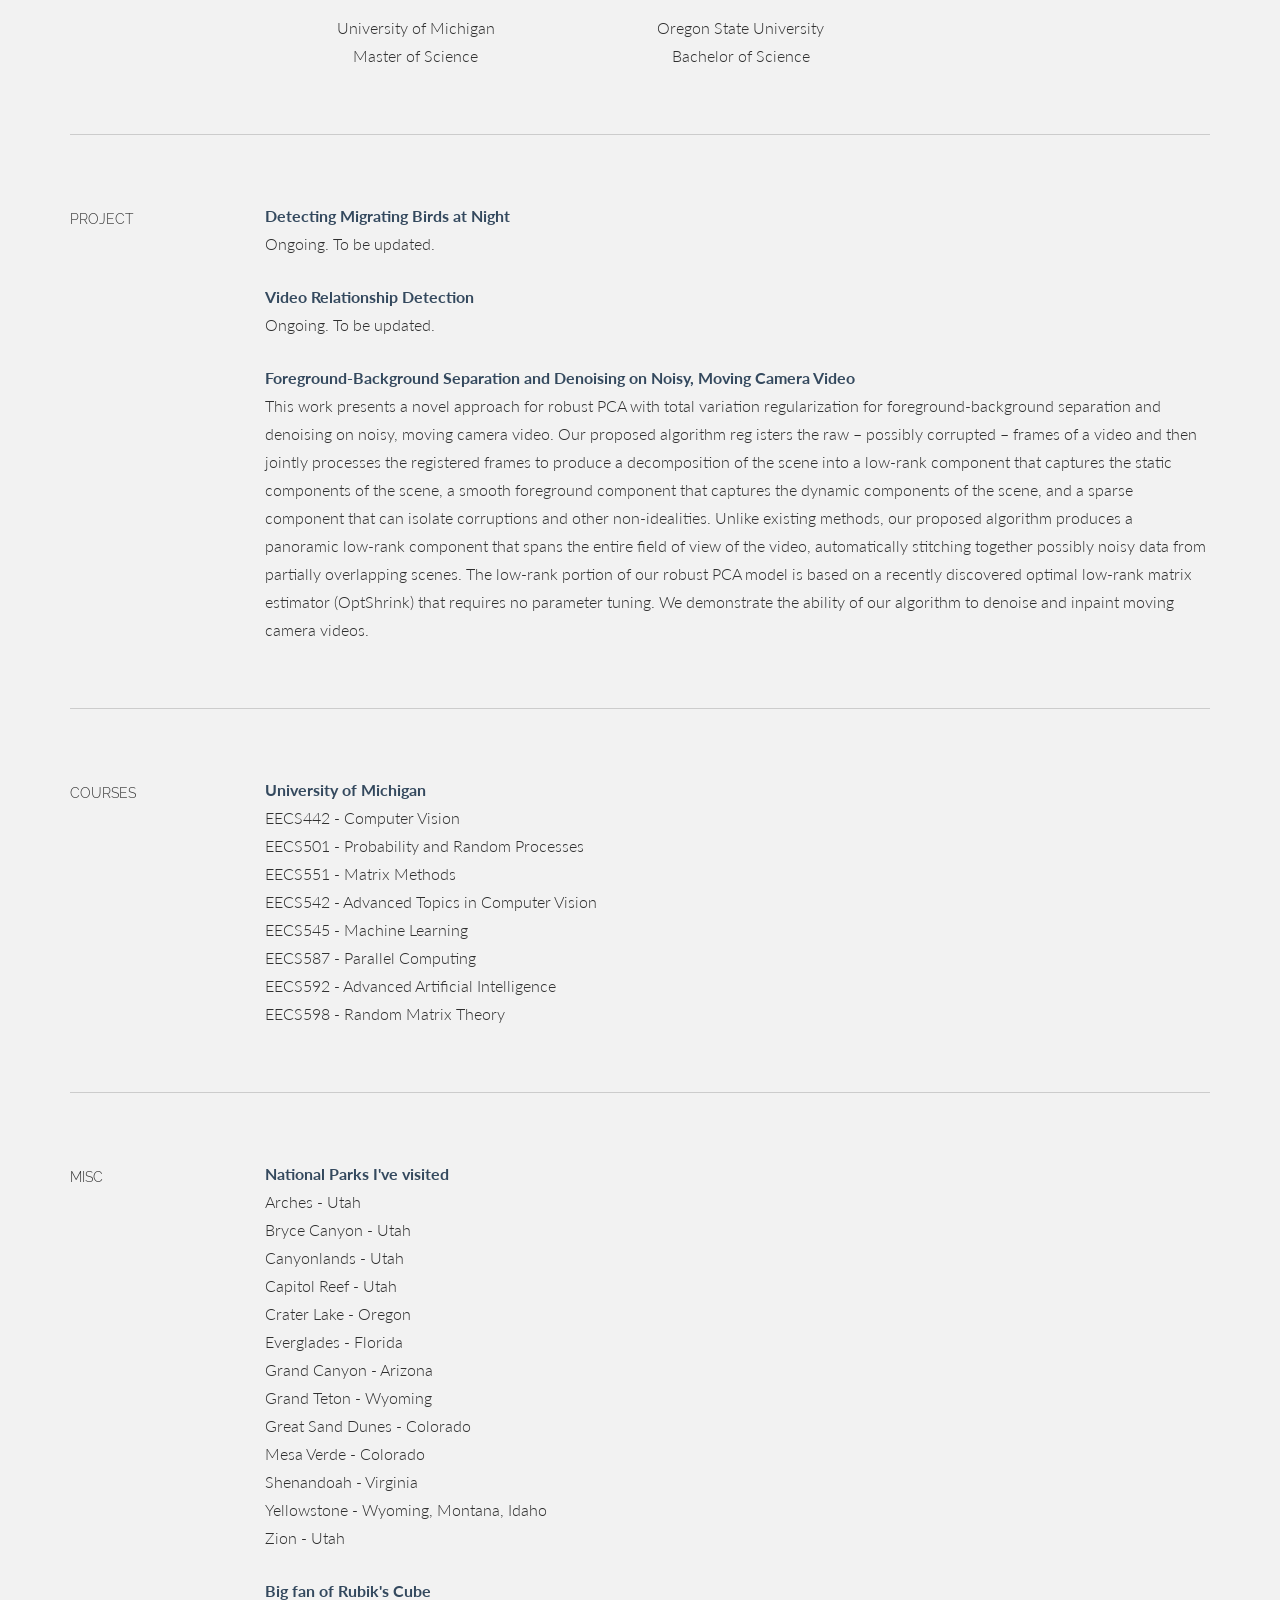
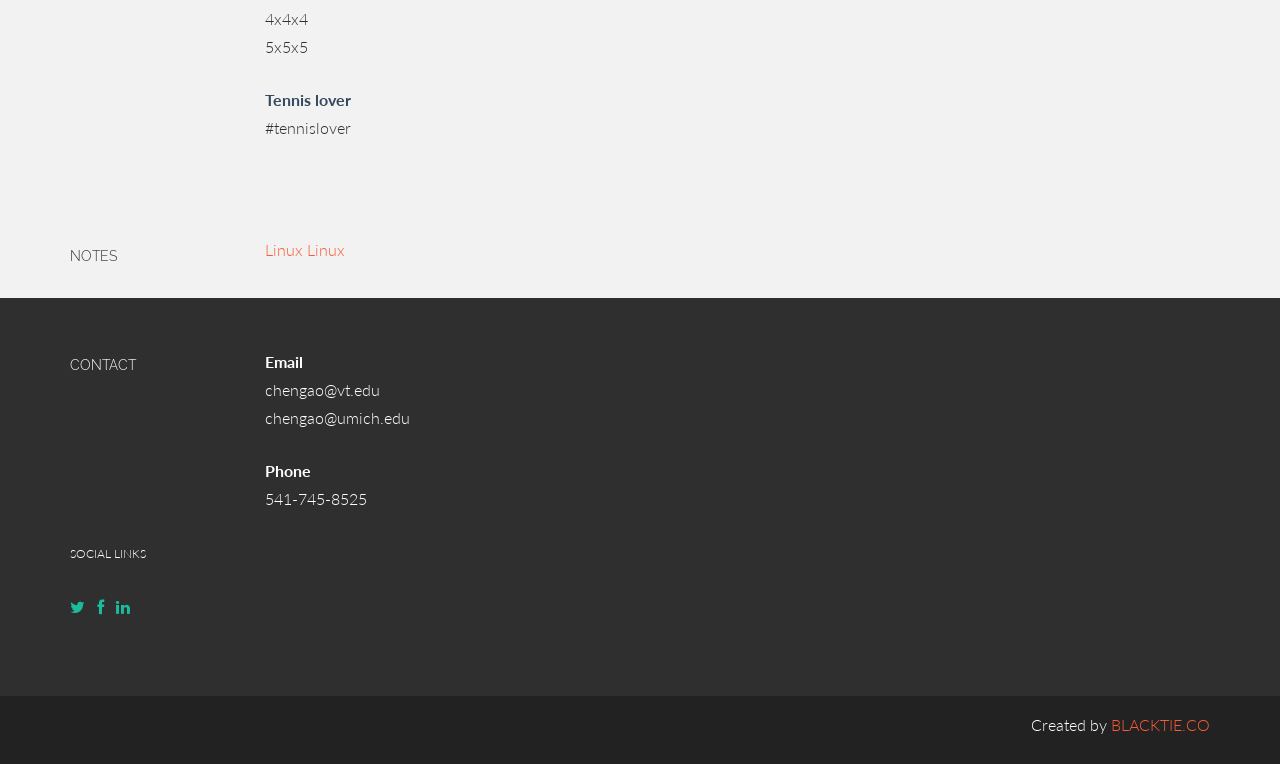
==== commit 77f60402: "Update index.html" ====
--- a/index.html
+++ b/index.html
@@ -295,7 +295,7 @@
                     <h5>NOTES</h5>
                 </div>
                 <div class="col-lg-10">
-                    <a href="Note.html">Linux</a> <br/>
+                    <a href="Note.html">Linux</a> <a href="Notes/NewRiver.md">Linux</a><br/>
                 </div>
         </div><!--/.row -->
         <br>
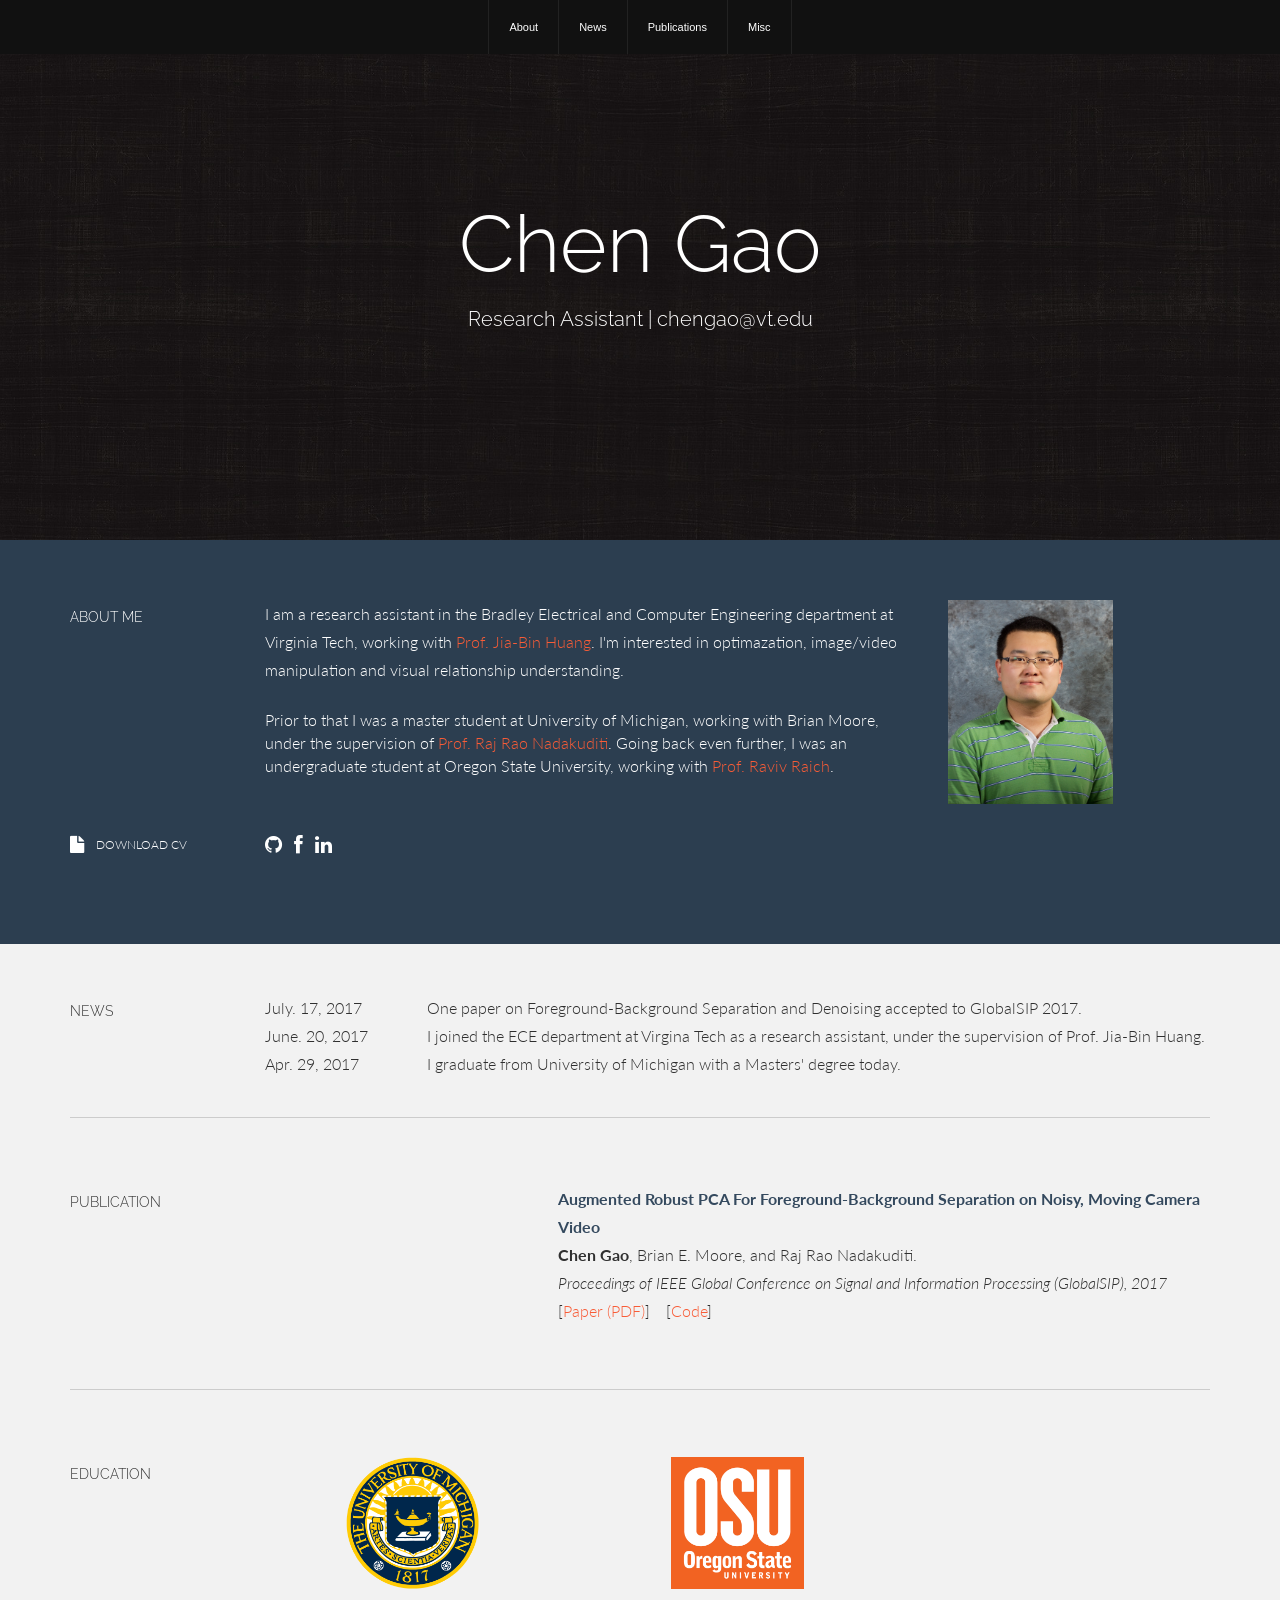
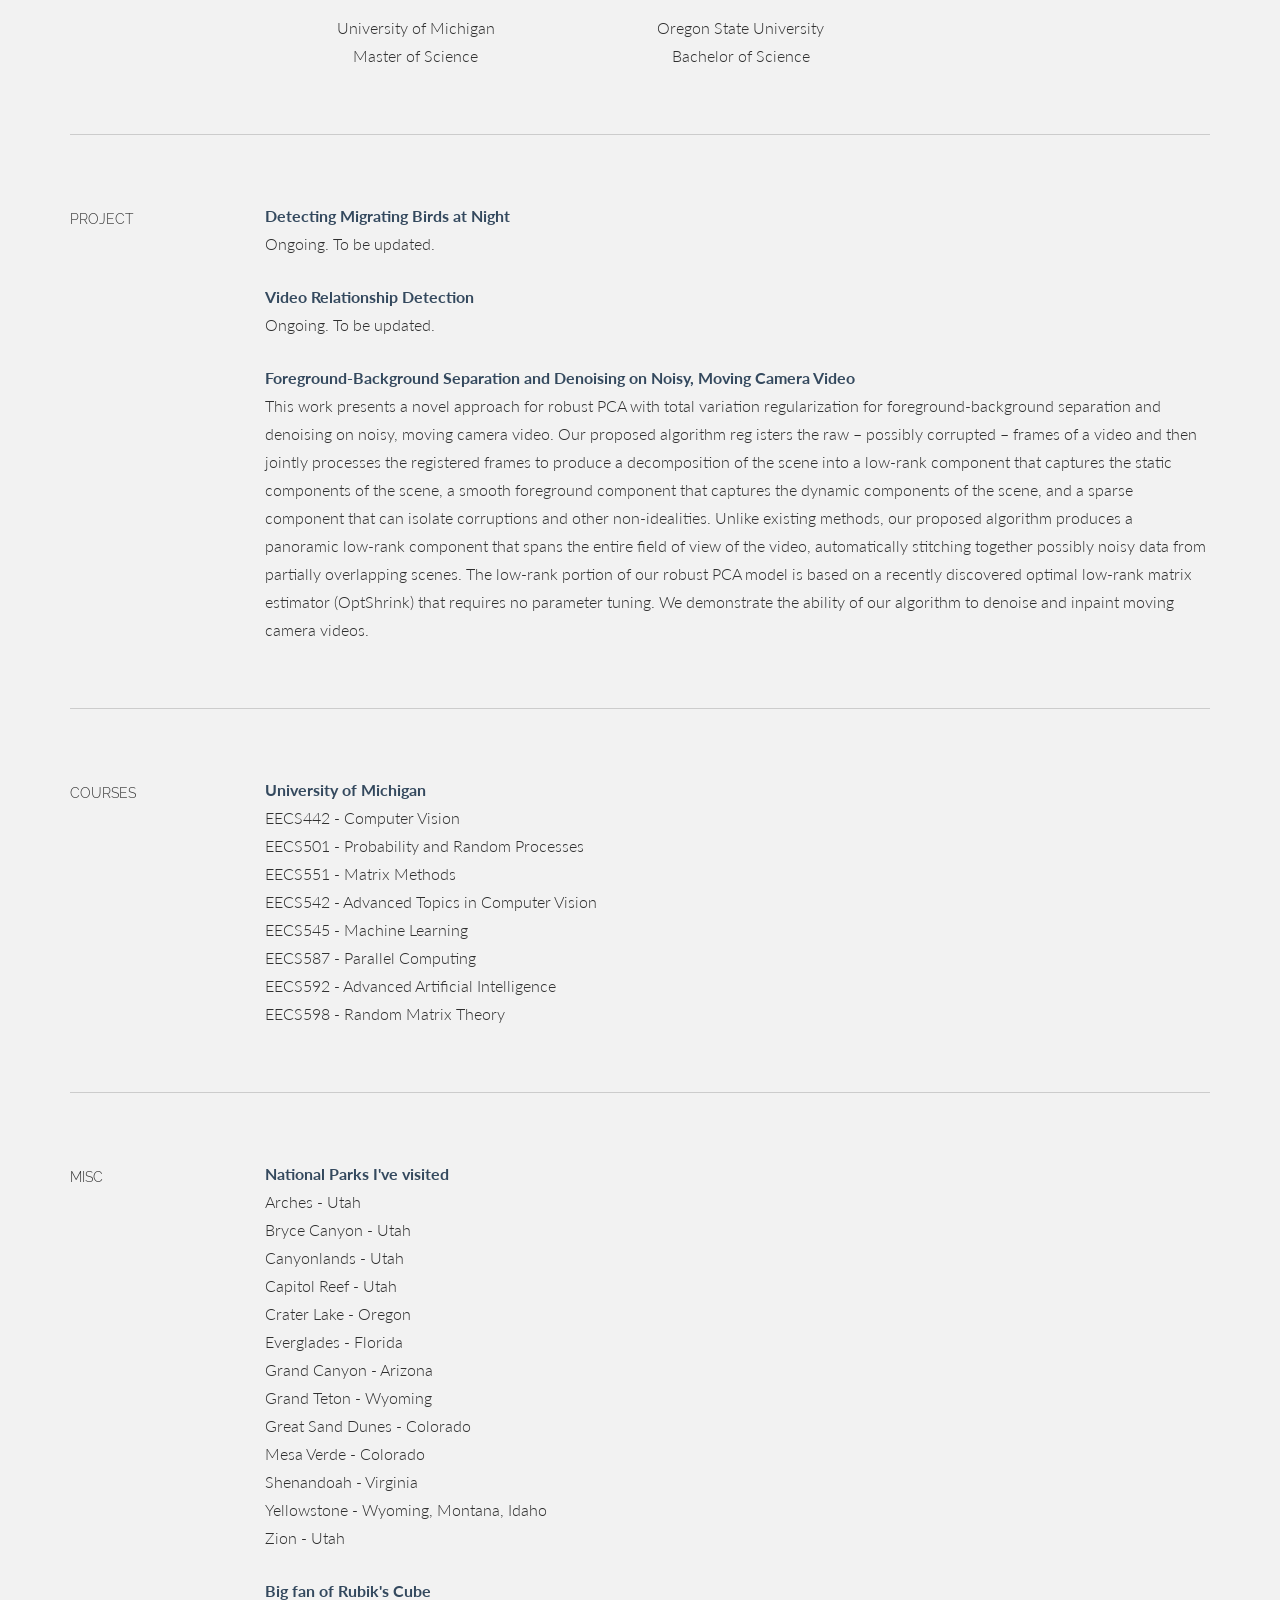
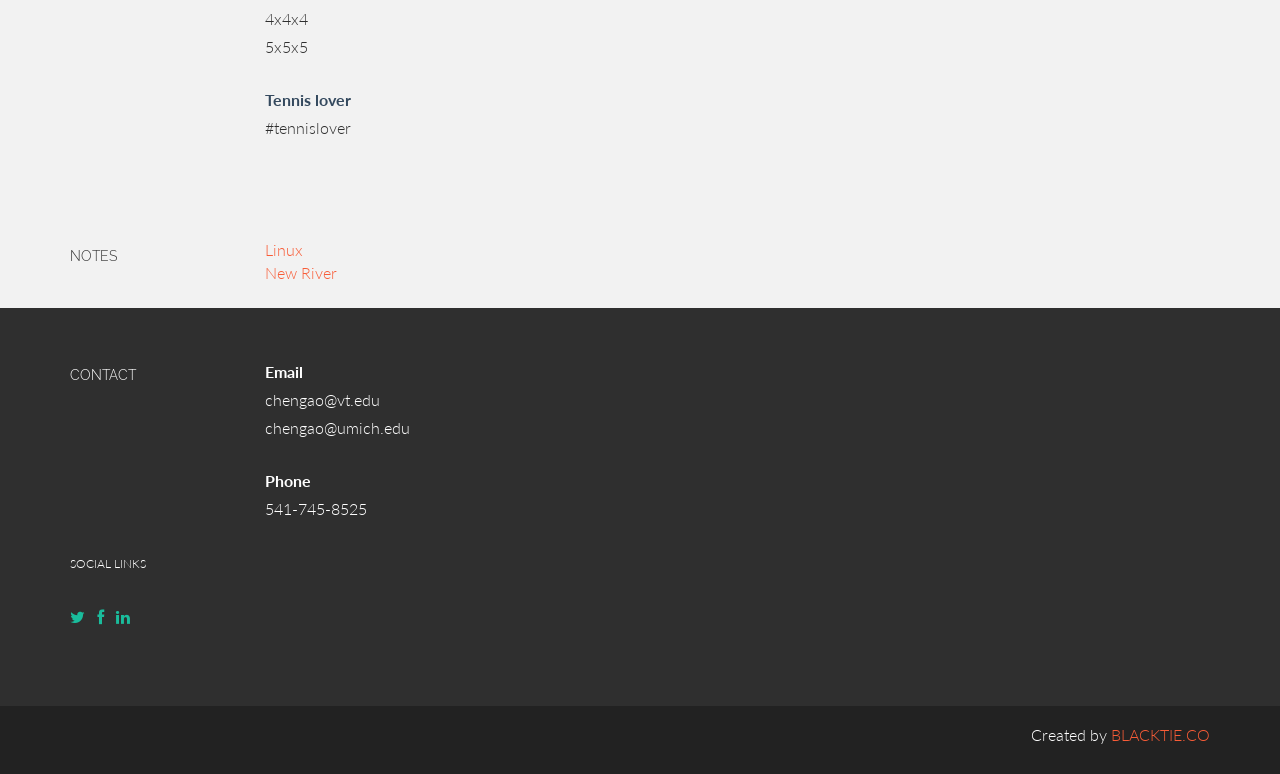
==== commit 8874d772: "Update index.html" ====
--- a/index.html
+++ b/index.html
@@ -295,7 +295,8 @@
                     <h5>NOTES</h5>
                 </div>
                 <div class="col-lg-10">
-                    <a href="Note.html">Linux</a> <a href="Notes/NewRiver.md">Linux</a><br/>
+                    <a href="Note.html">Linux</a><br/>
+                    <a href="https://github.com/gaochen315/gaochen315.github.io/blob/master/Notes/NewRiver.md">New River</a><br/>
                 </div>
         </div><!--/.row -->
         <br>
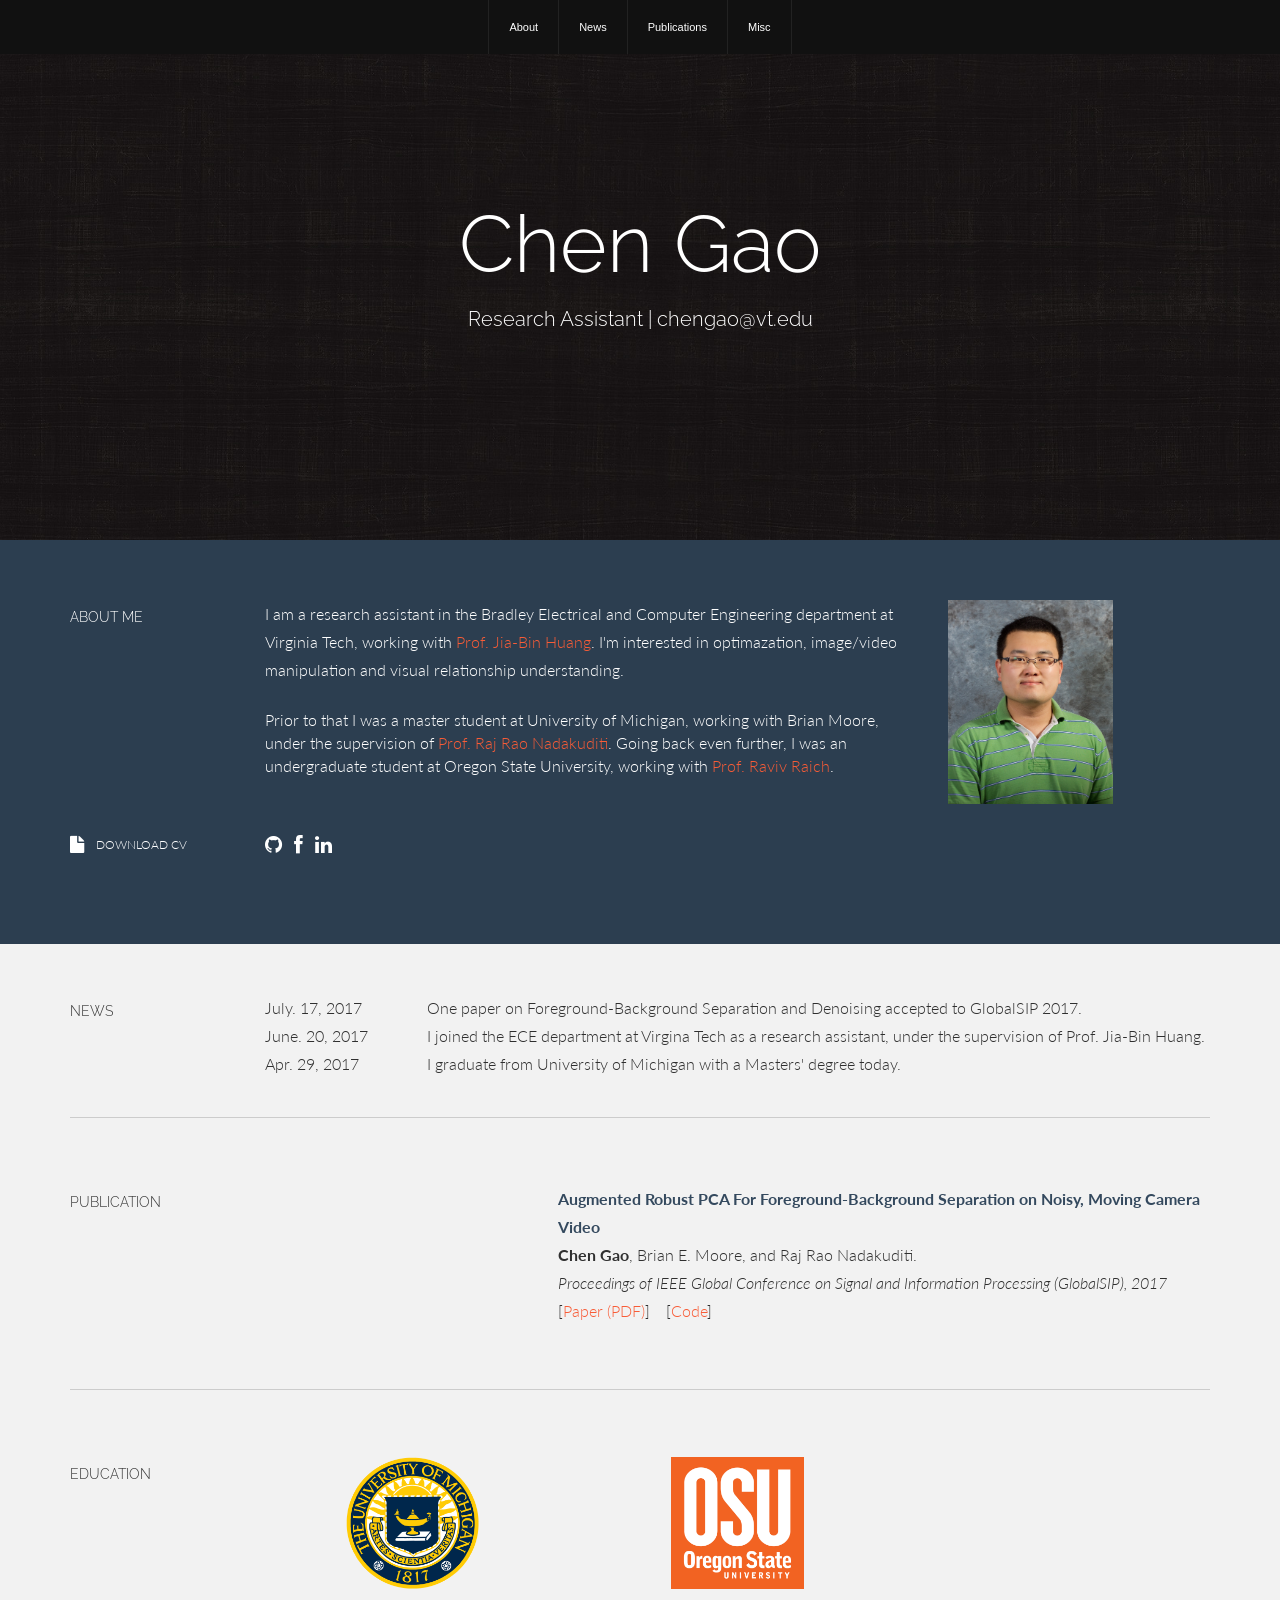
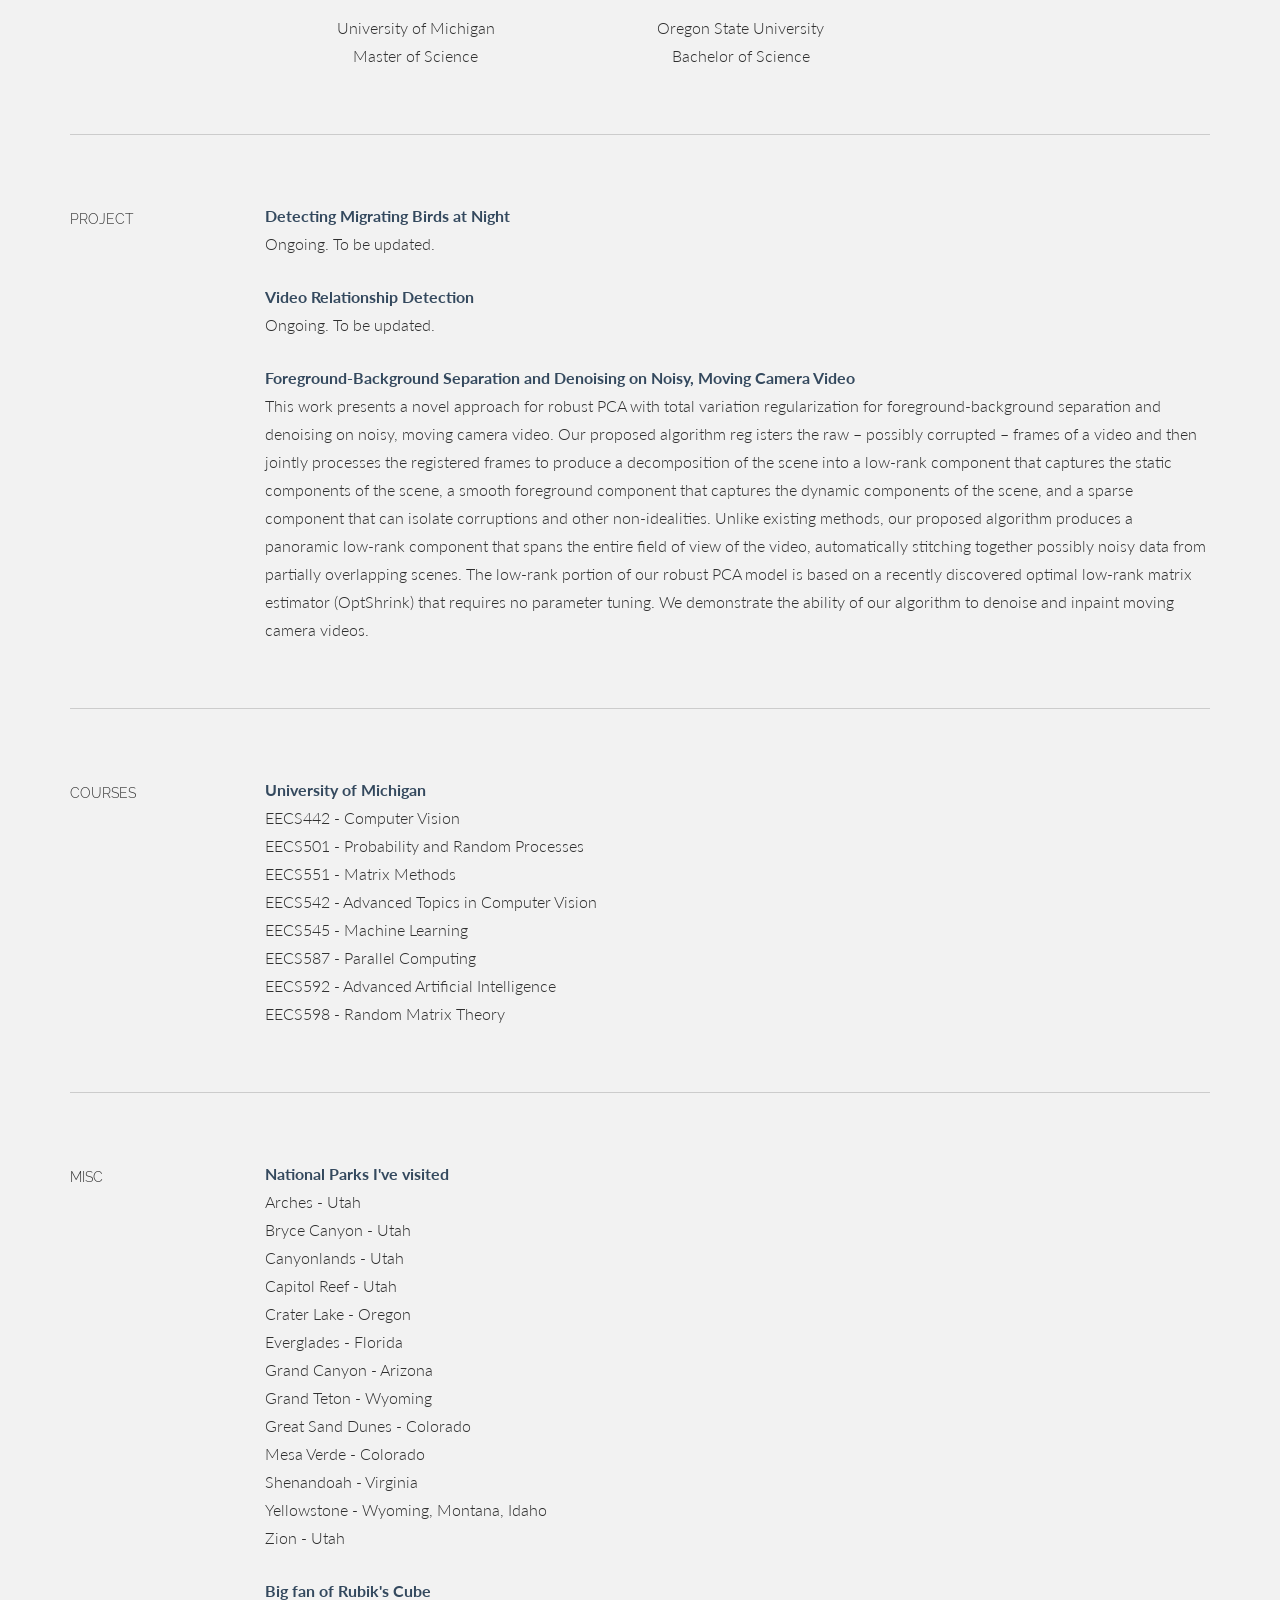
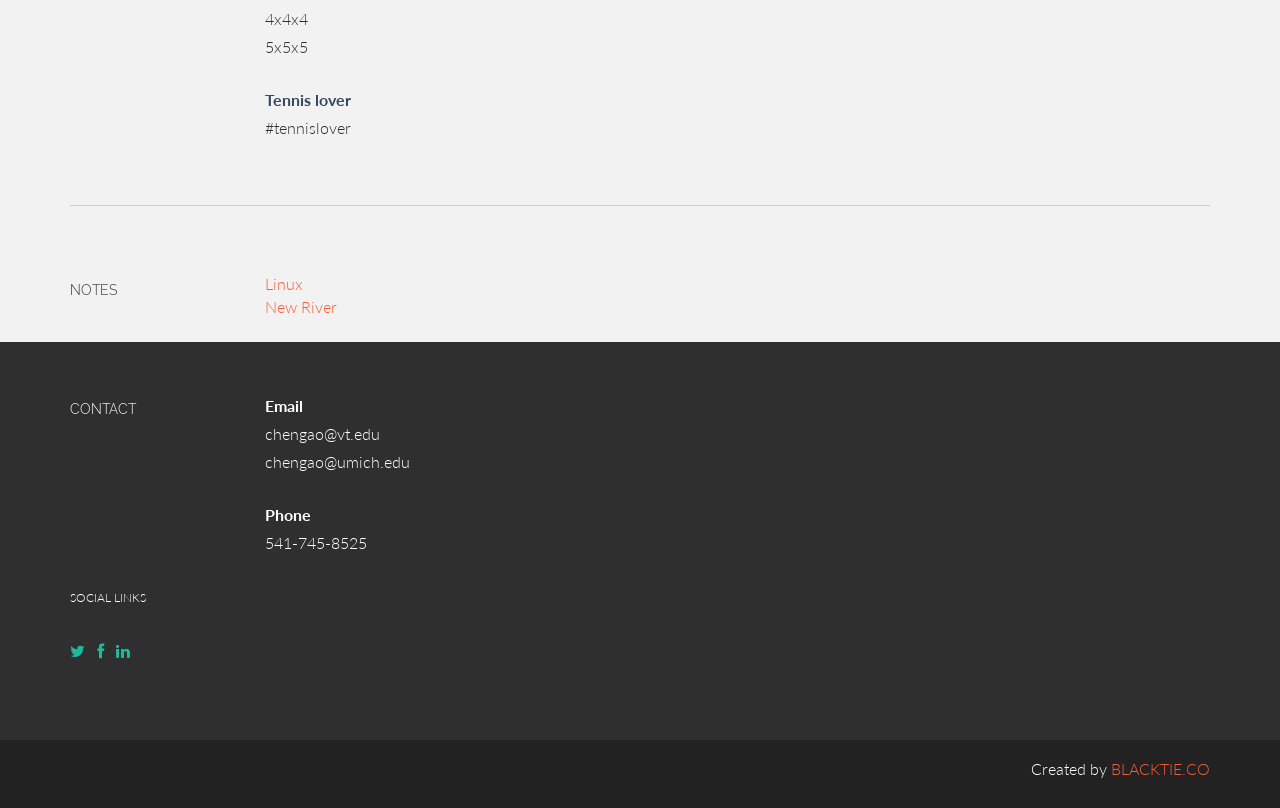
==== commit dd9f5176: "Update index.html" ====
--- a/index.html
+++ b/index.html
@@ -285,6 +285,7 @@
                 </div>
         </div><!--/.row -->
         <br>
+        <hr>
     </div><!--/.container -->
   
     
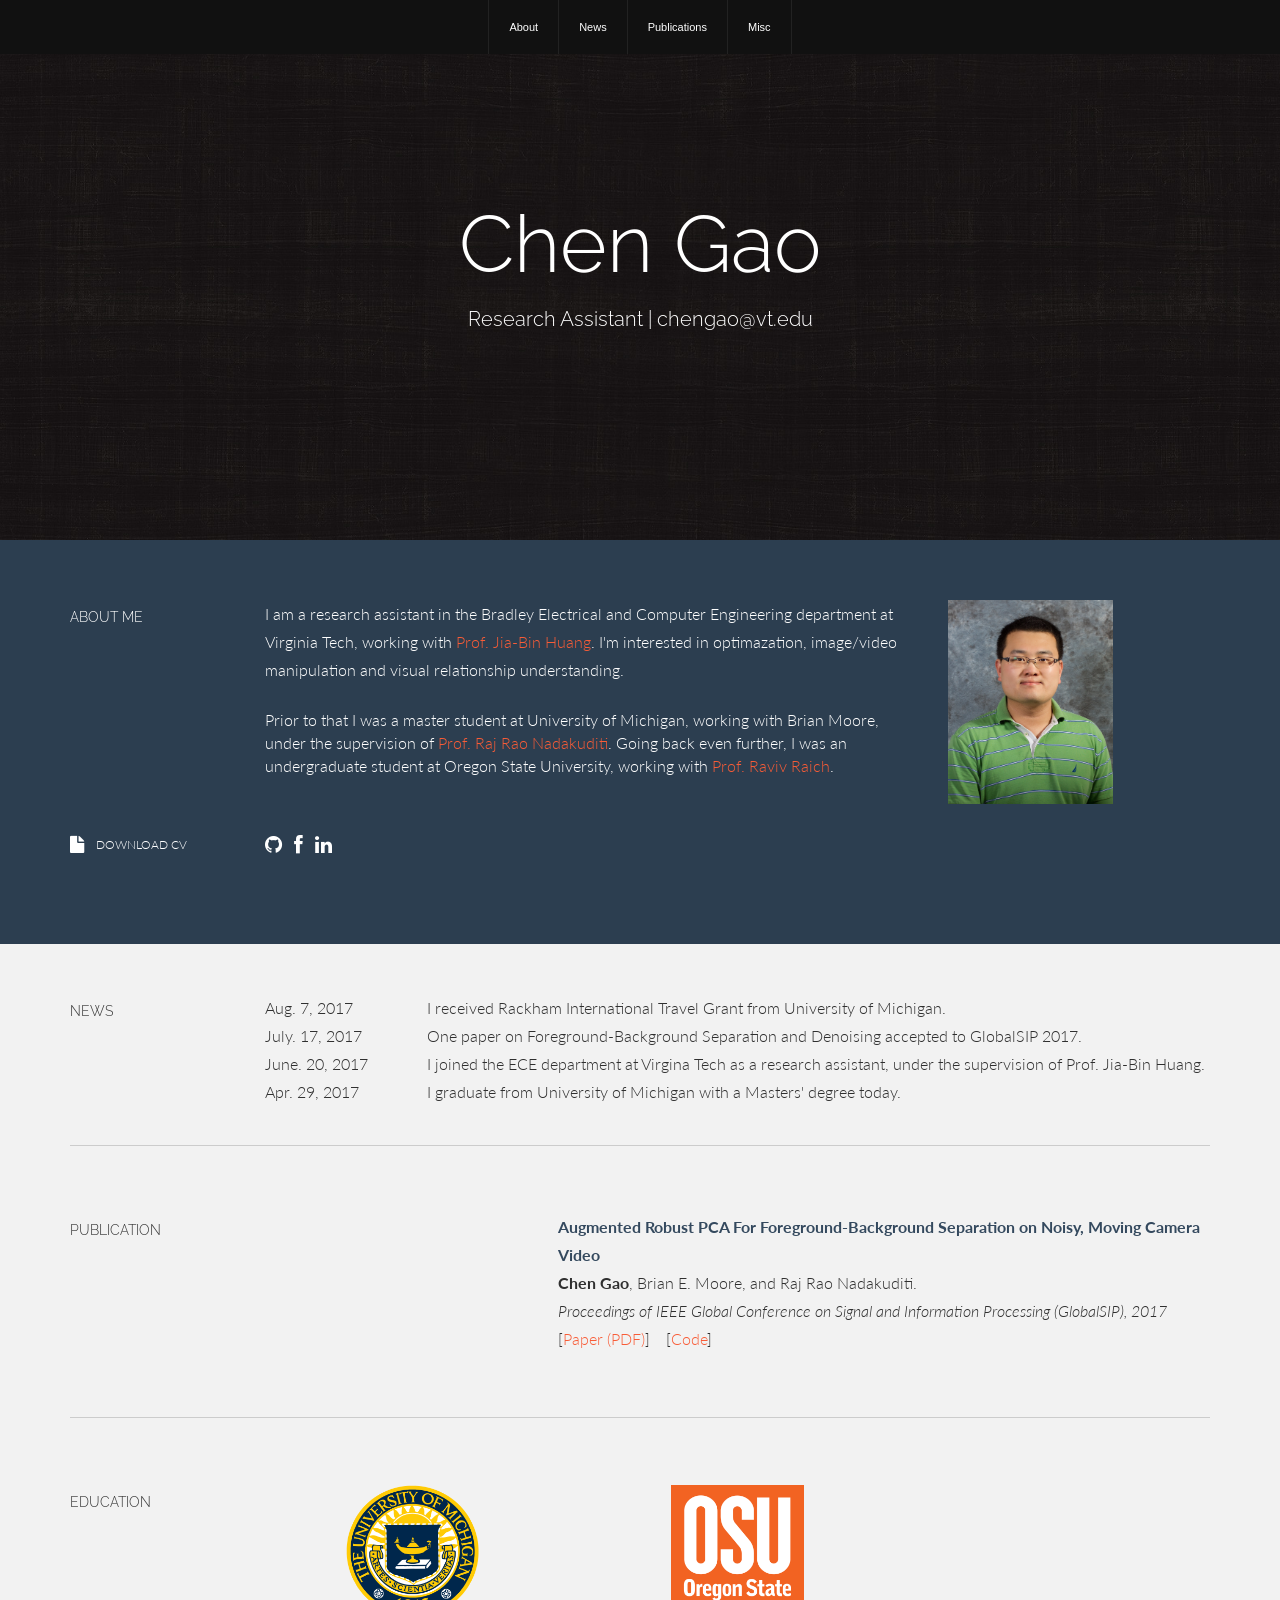
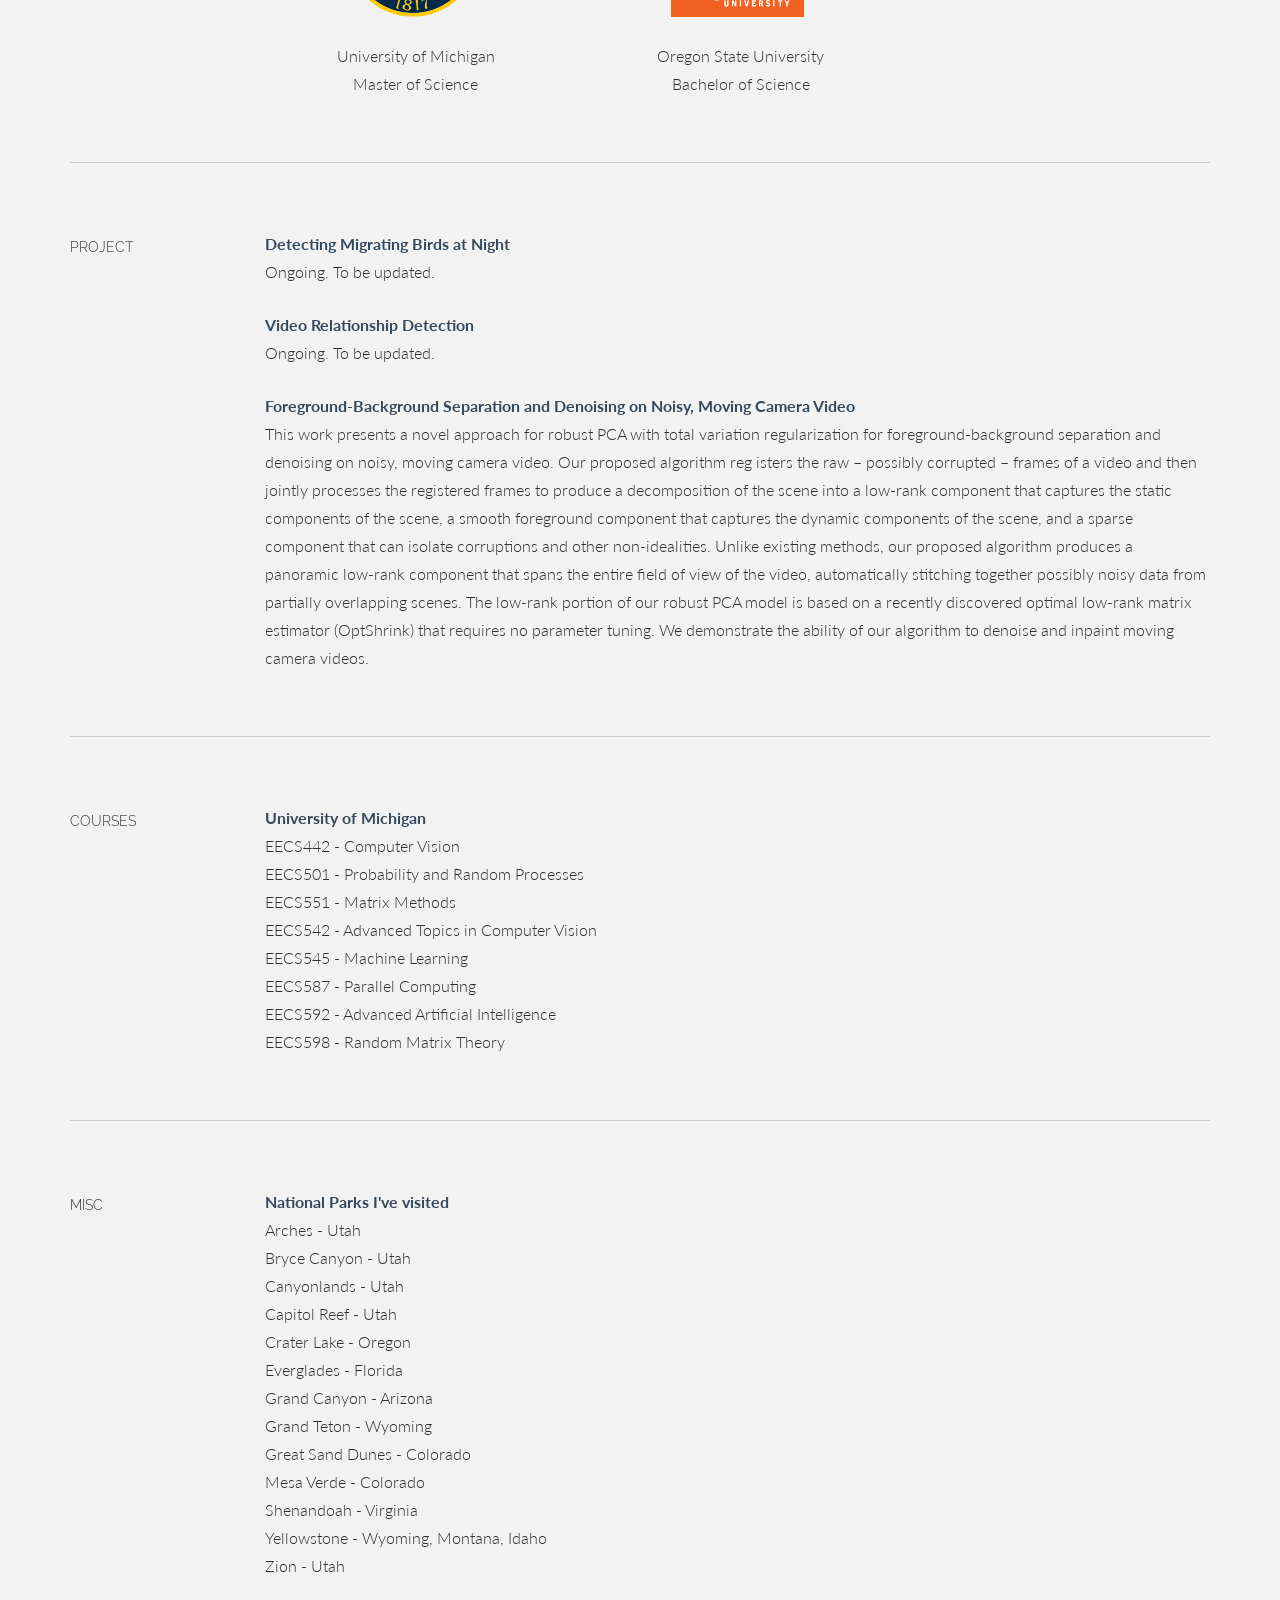
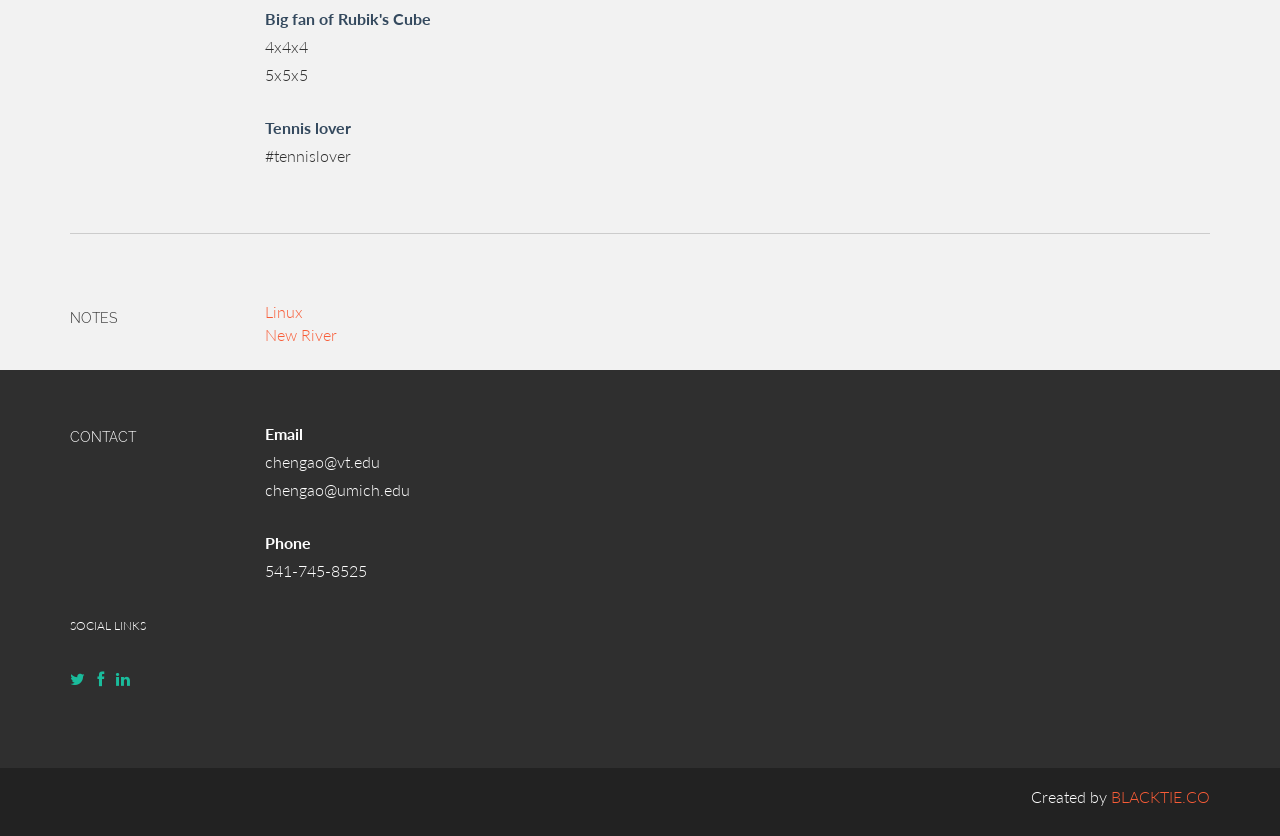
==== commit e376f31a: "Update index.html" ====
--- a/index.html
+++ b/index.html
@@ -104,6 +104,12 @@
                 </div>
                 <div class="col-lg-10">
                     <div class="row">
+                        <div class="col-sm-2">
+                            <pp class='text-left'> Aug. 7, 2017 </pp>
+                        </div>
+                        <div class="col-sm-10"> <pp class='text-left'>
+                            I received Rackham International Travel Grant from University of Michigan.
+                        </pp> </div>
                         <div class="col-sm-2">
                             <pp class='text-left'> July. 17, 2017 </pp>
                         </div>
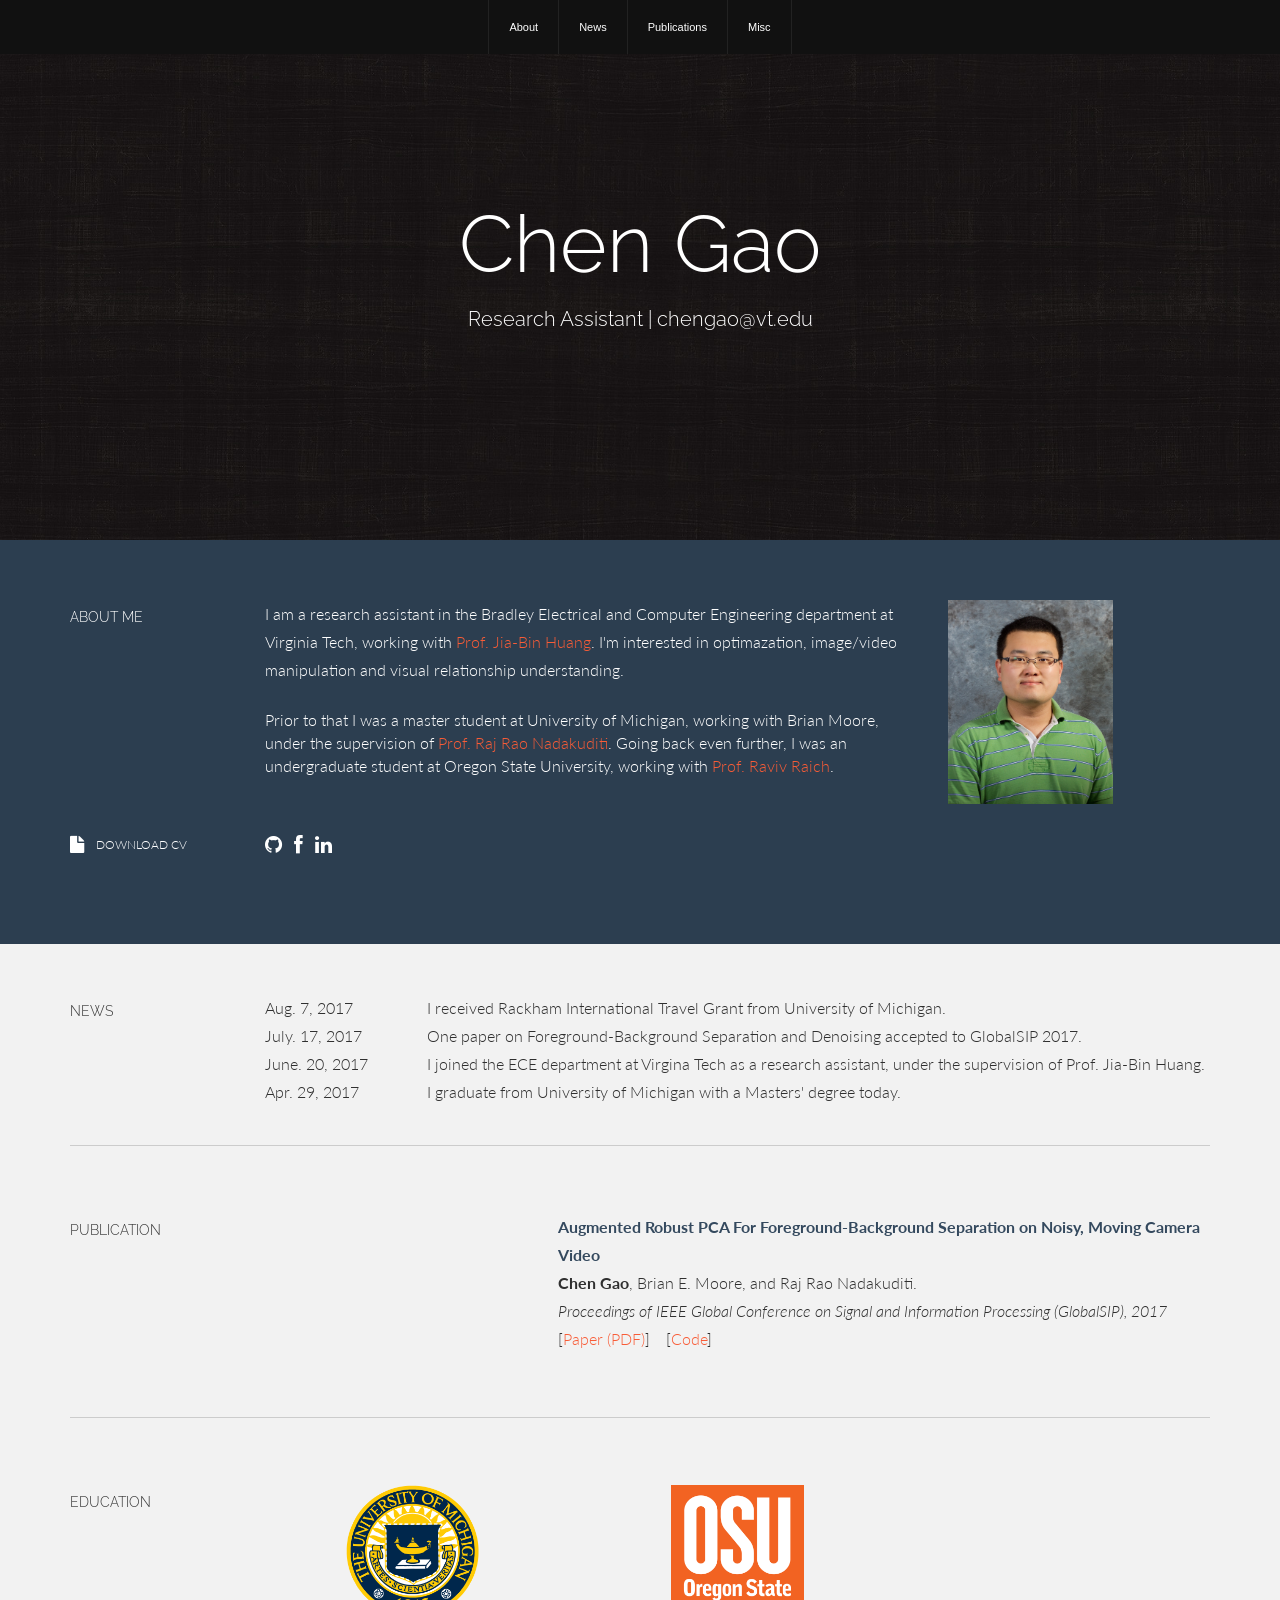
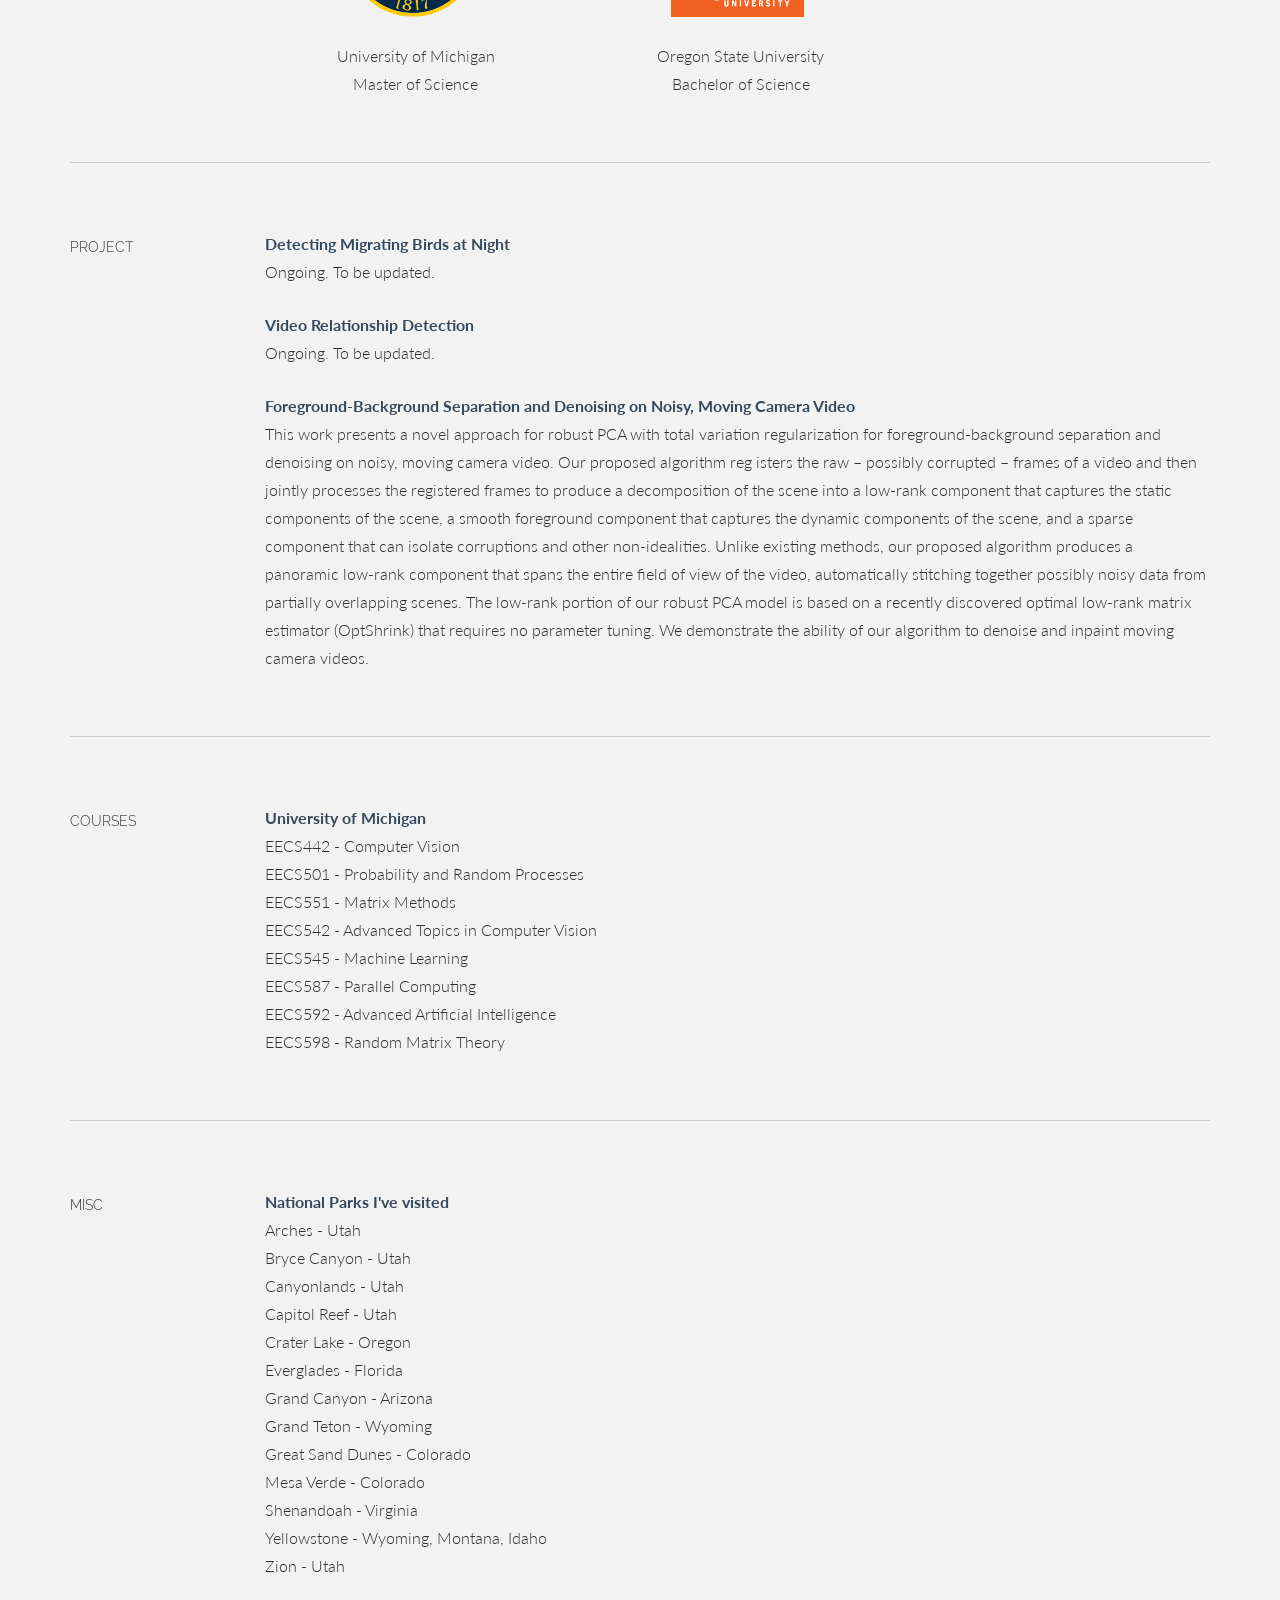
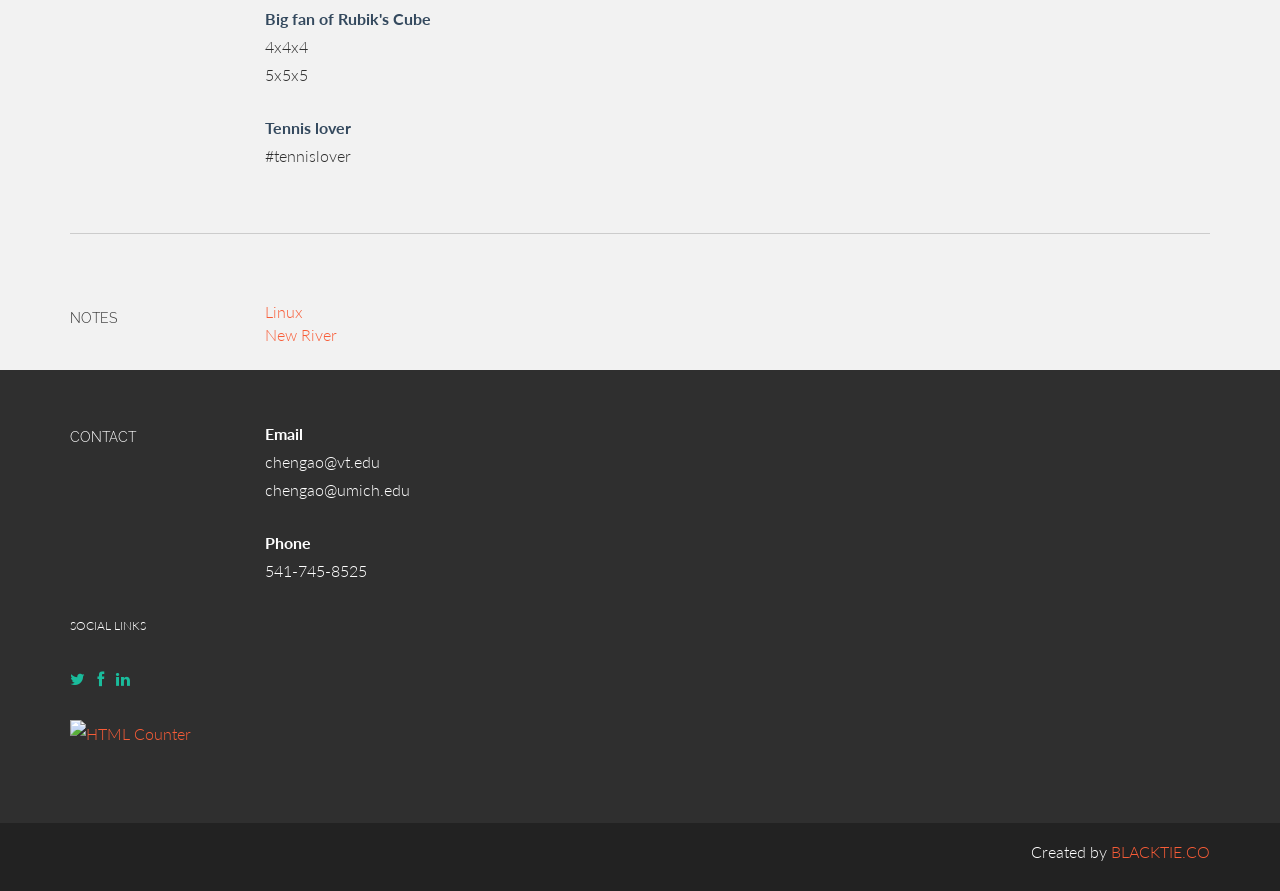
==== commit da428278: "Update index.html" ====
--- a/index.html
+++ b/index.html
@@ -335,6 +335,9 @@
                         <a href="https://www.facebook.com/ChenGao315"><i class="icon-facebook"></i></a>
                         <a href="https://www.linkedin.com/in/chen-gao-729649a0/"><i class="icon-linkedin"></i></a>
                     </p>
+                    <p>
+                        <a href="http://www.easycounter.com/"><img alt="HTML Counter" src="http://www.easycounter.com/counter.php?gaochen315" border="0"></a>
+                    </p>
                 </div>
             </div><!--/.row -->
         </div><!--/.container -->
